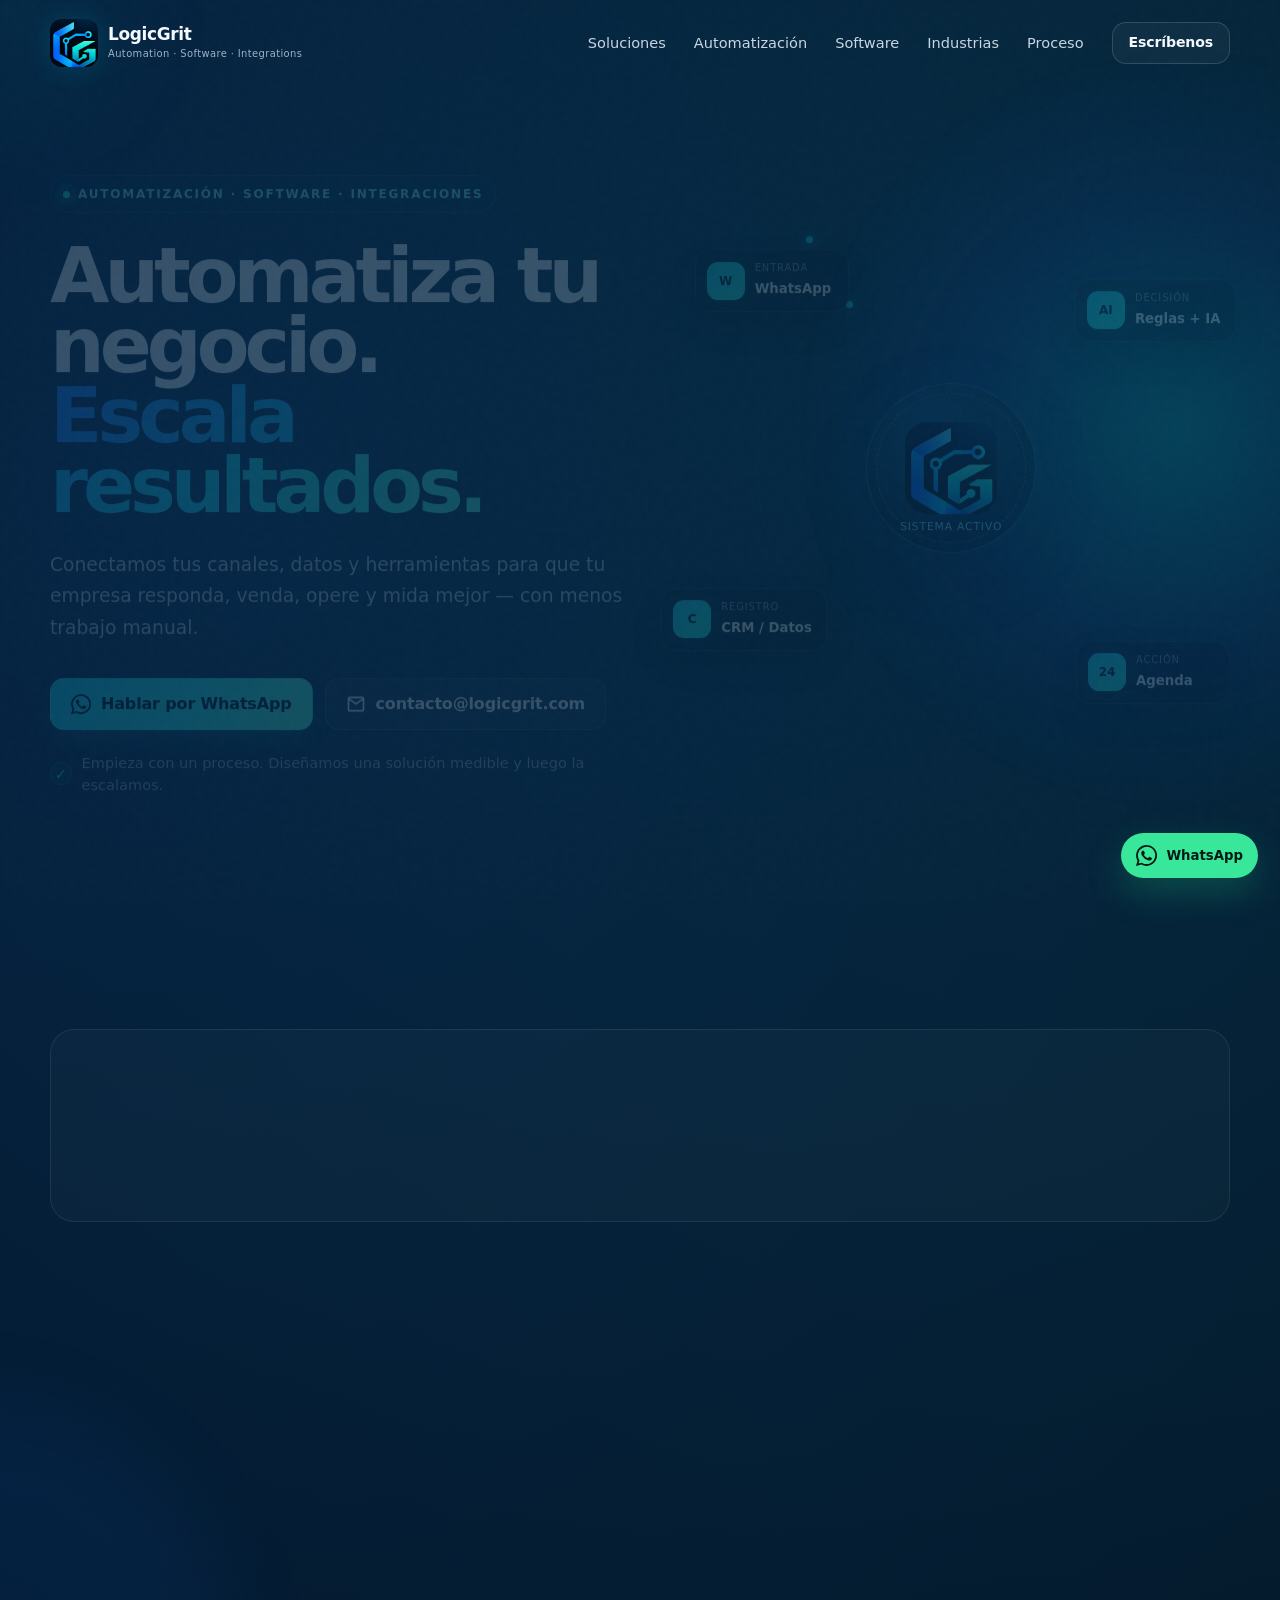
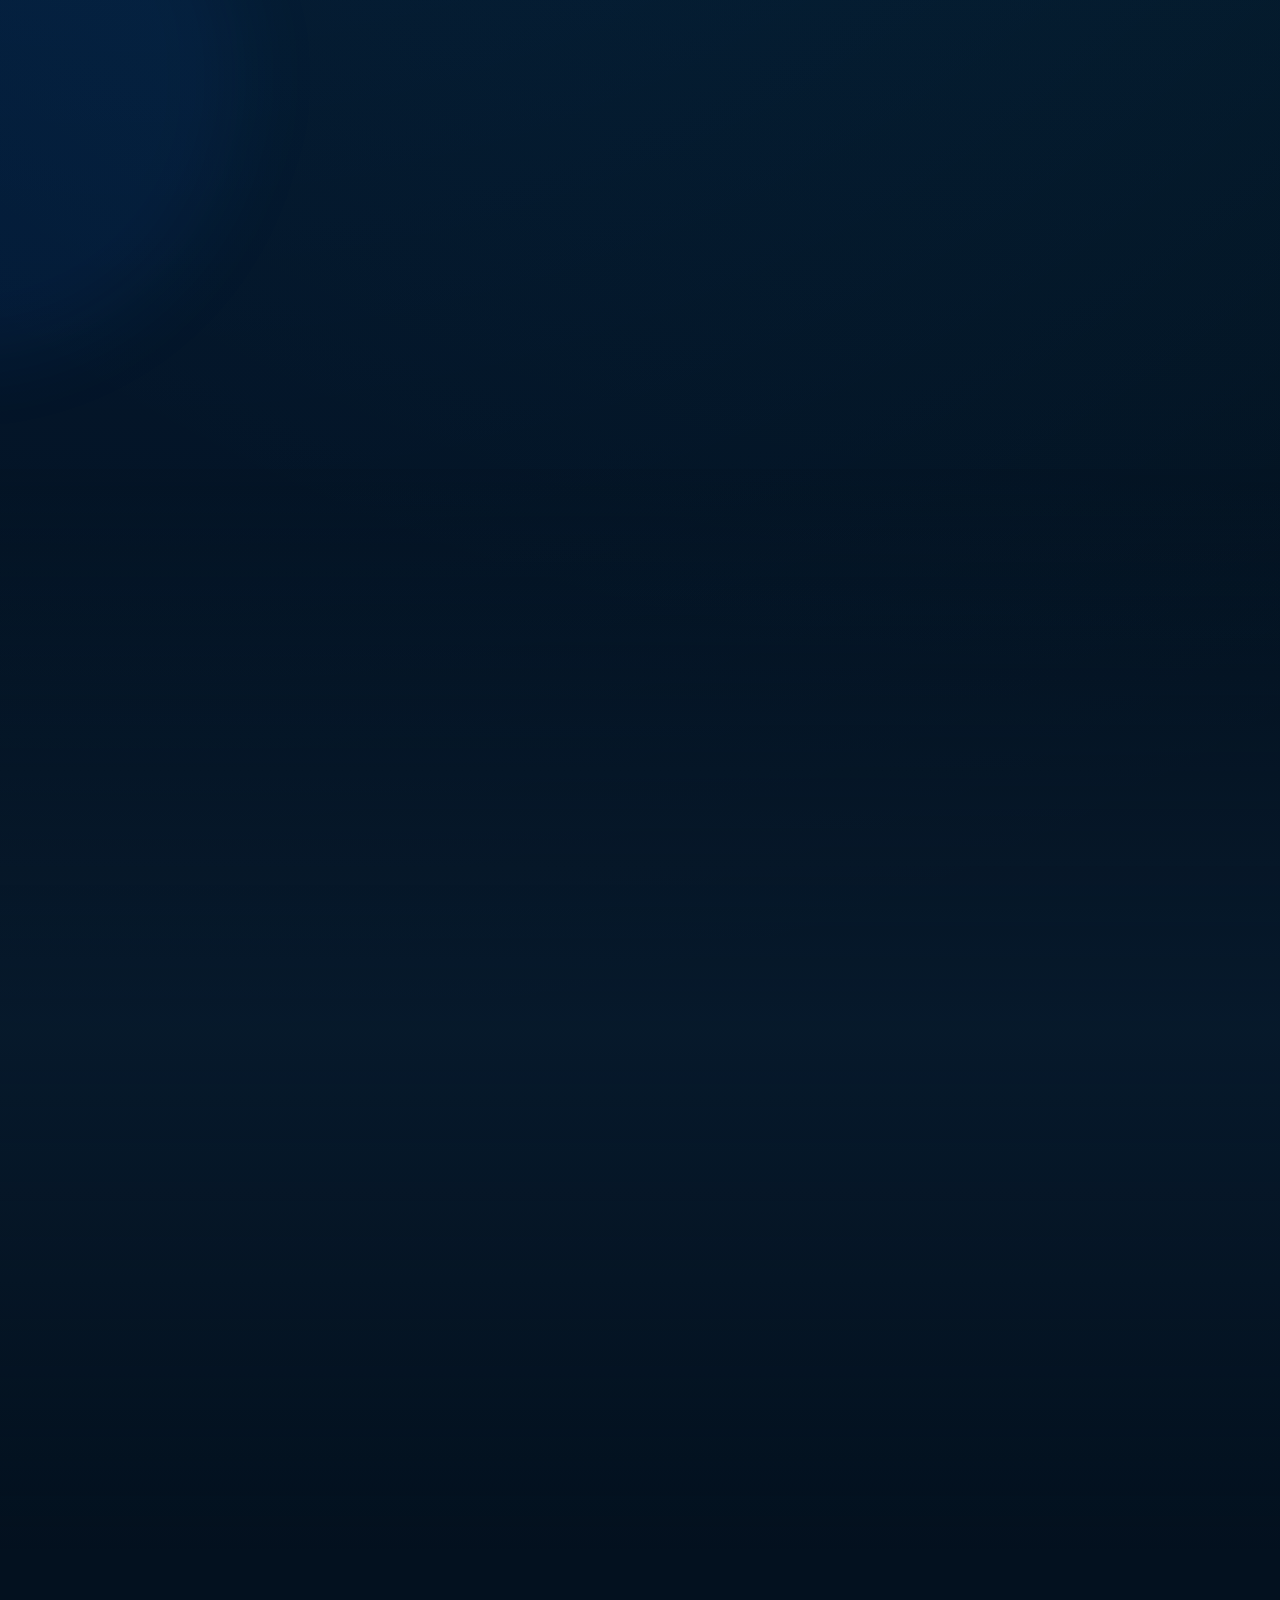
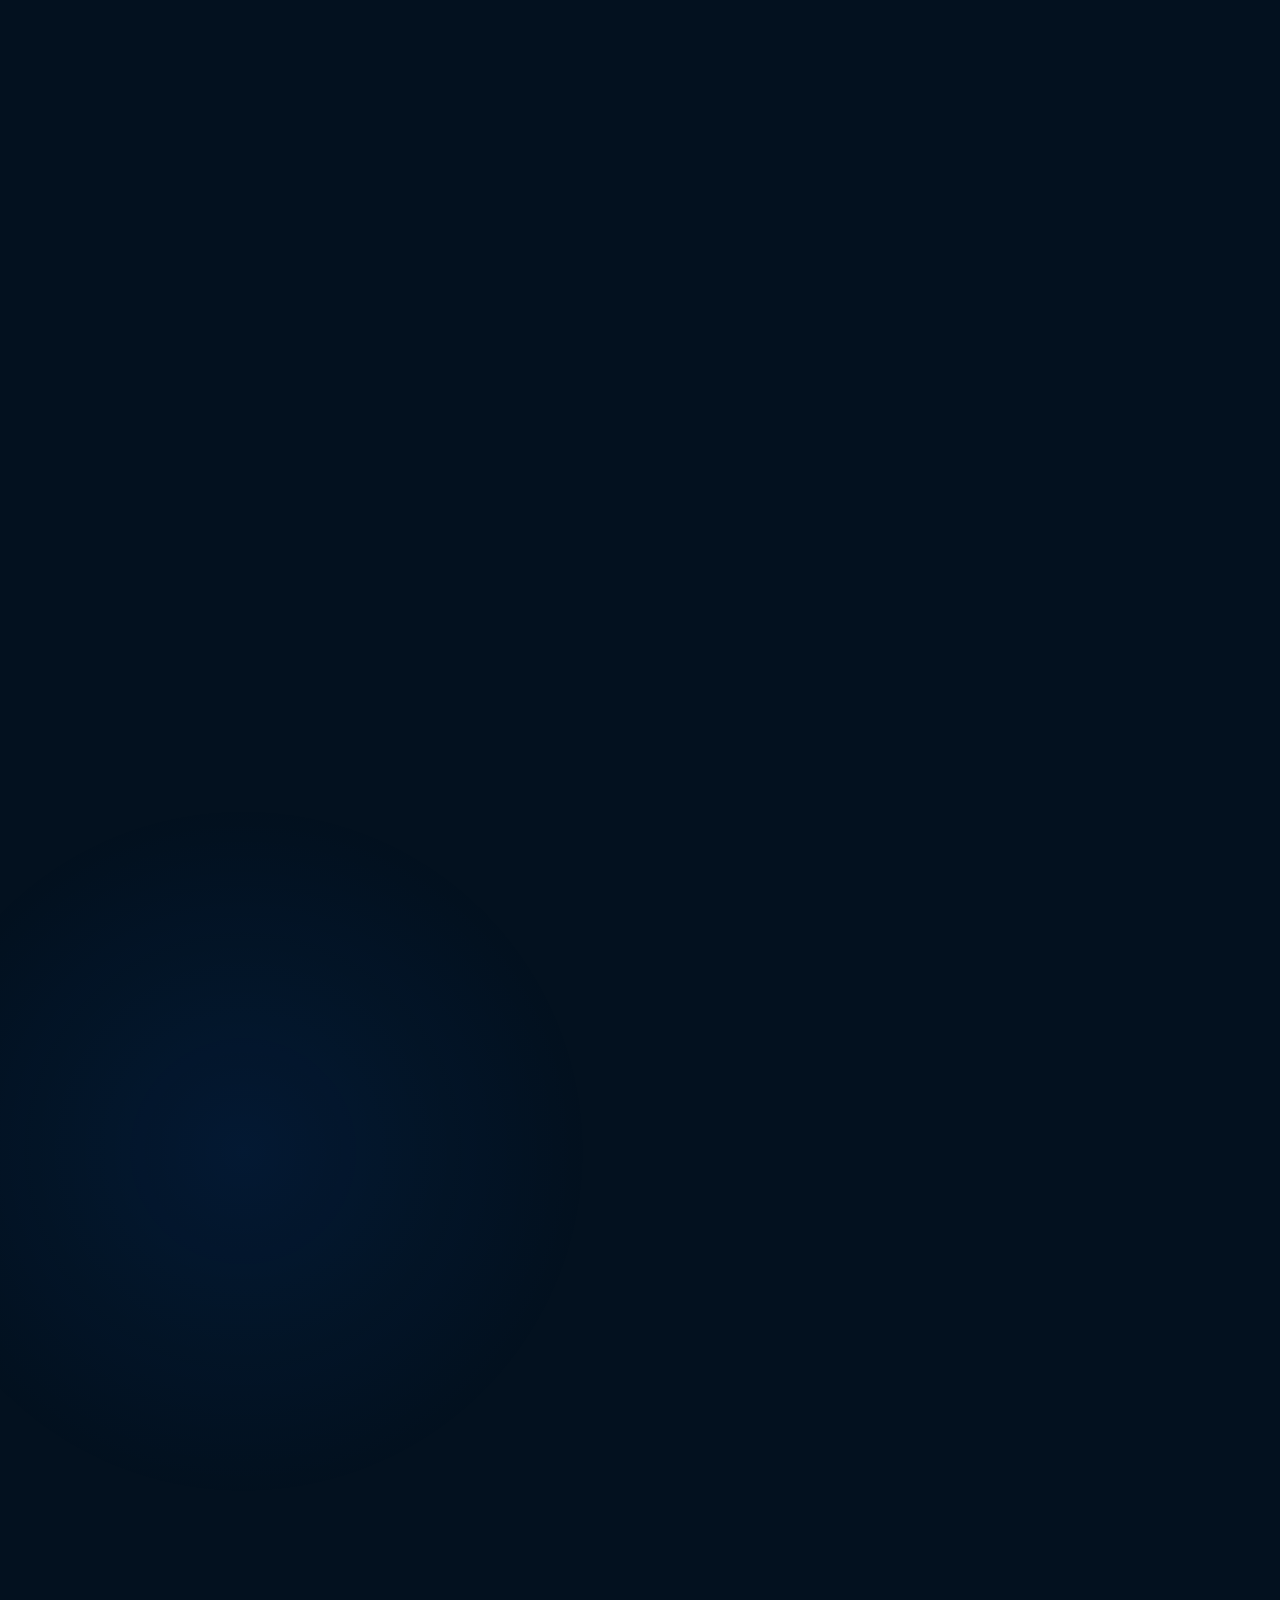
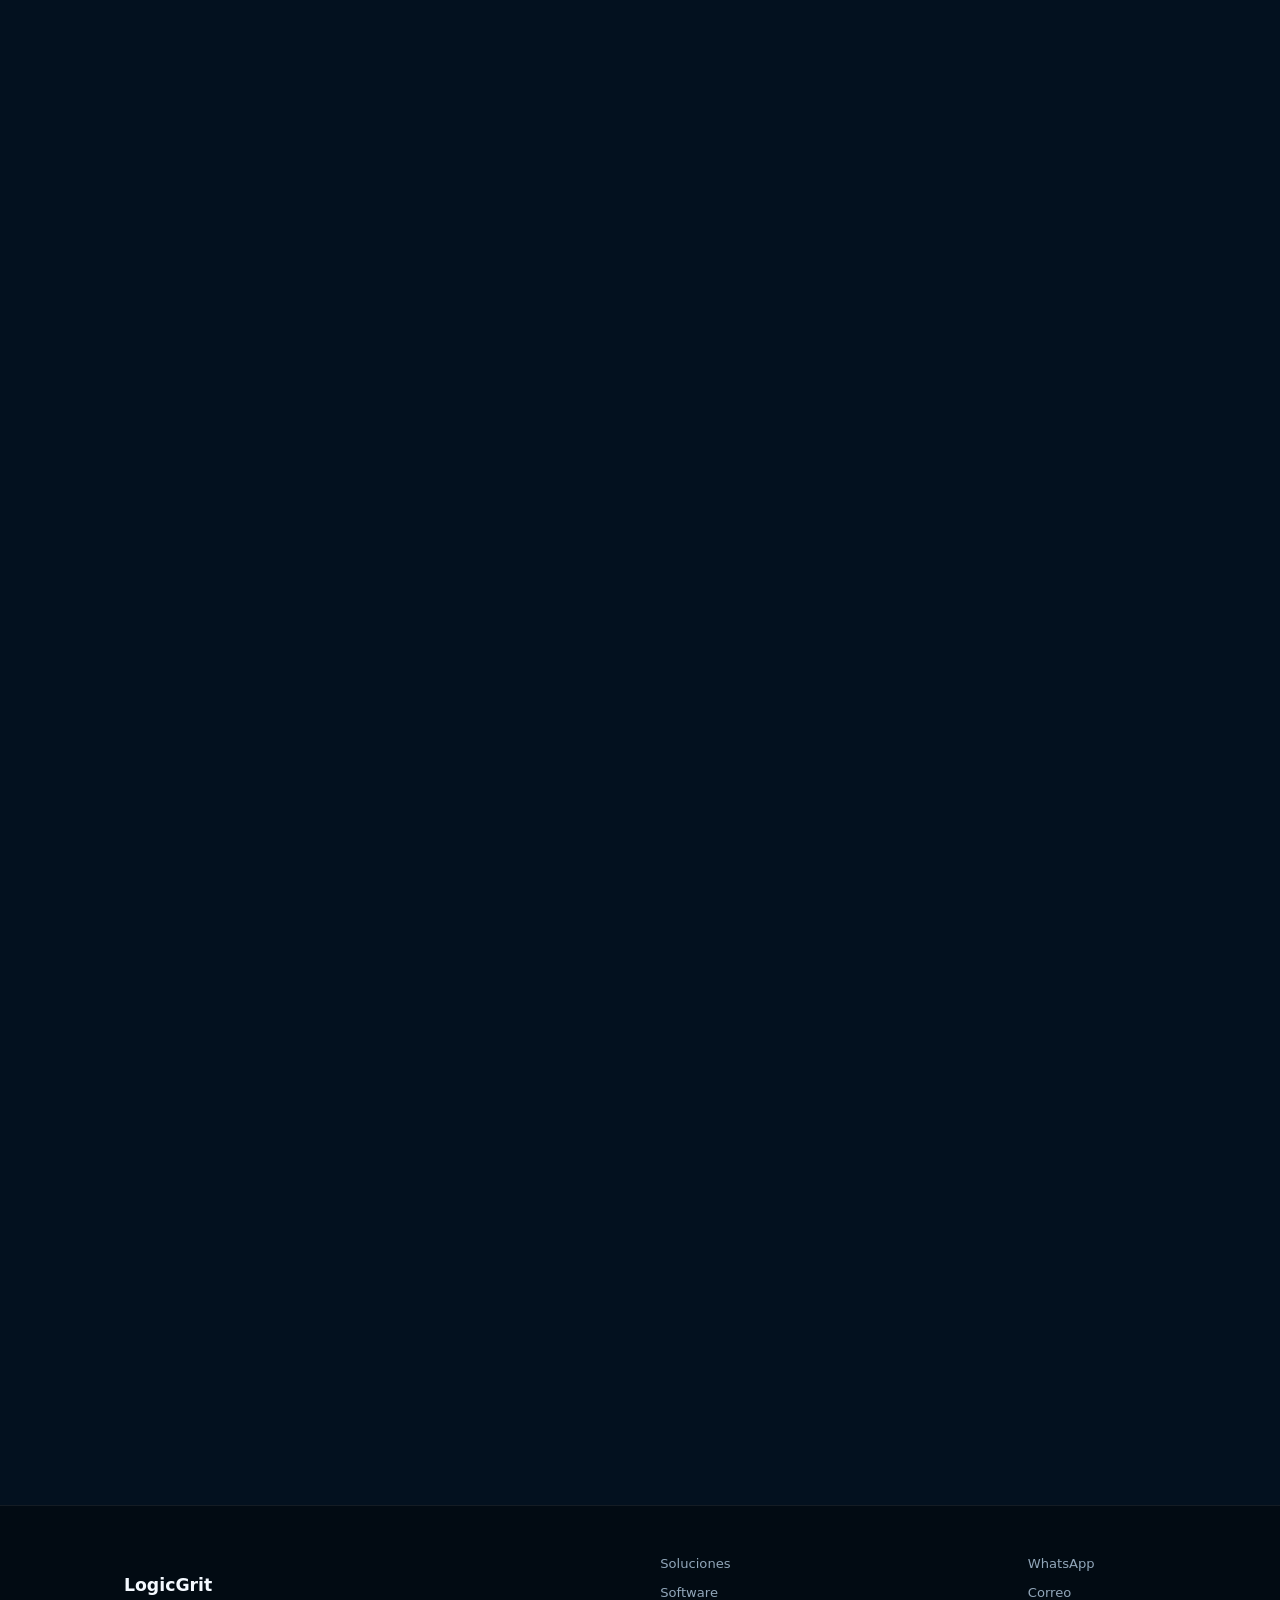
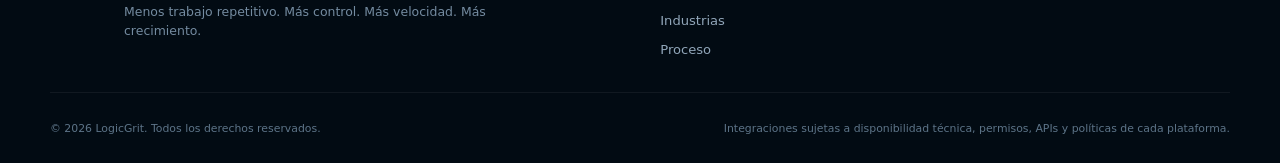
==== index.html @ e71c51d1 "web logicgrit" ====
<!doctype html>
<html lang="es">
  <head>
    <meta charset="utf-8" />
    <meta name="viewport" content="width=device-width, initial-scale=1" />
    <meta name="theme-color" content="#061626" />
    <meta
      http-equiv="Content-Security-Policy"
      content="default-src 'self'; base-uri 'self'; object-src 'none'; script-src 'self' 'sha256-XSZra5OL+Sz0+ALTyb9nmkrpq6dgUXpASyCM1d6XTPg='; style-src 'self'; img-src 'self' data:; font-src 'self'; connect-src 'self'; form-action 'self' https://wa.me mailto:; upgrade-insecure-requests" />
    <meta
      name="description"
      content="Automatización de procesos, integraciones, inteligencia artificial y desarrollo de software a la medida para empresas en Colombia. Conecta ventas, datos y operaciones con LogicGrit." />
    <meta
      name="keywords"
      content="automatización de procesos, desarrollo de software, software a la medida, inteligencia artificial, integraciones, WhatsApp, CRM, Colombia" />
    <meta name="robots" content="index, follow, max-image-preview:large, max-snippet:-1, max-video-preview:-1" />
    <link rel="canonical" href="https://logicgrit.com/" />
    <meta property="og:locale" content="es_CO" />
    <meta property="og:site_name" content="LogicGrit" />
    <meta property="og:title" content="Automatización y desarrollo de software | LogicGrit" />
    <meta
      property="og:description"
      content="Automatizamos procesos y desarrollamos software a la medida para conectar ventas, datos y operaciones." />
    <meta property="og:type" content="website" />
    <meta property="og:url" content="https://logicgrit.com/" />
    <meta property="og:image" content="https://logicgrit.com/assets/logicgrit-logo.png" />
    <meta property="og:image:alt" content="LogicGrit, automatización y desarrollo de software" />
    <meta name="twitter:card" content="summary_large_image" />
    <meta name="twitter:title" content="Automatización y desarrollo de software | LogicGrit" />
    <meta
      name="twitter:description"
      content="Automatizamos procesos y desarrollamos software a la medida para empresas." />
    <meta name="twitter:image" content="https://logicgrit.com/assets/logicgrit-logo.png" />
    <link rel="icon" href="assets/logicgrit-mark.png" />
    <link rel="stylesheet" href="styles/styles.css" />
    <title>Automatización y desarrollo de software | LogicGrit</title>
    <script type="application/ld+json">
      {
        "@context": "https://schema.org",
        "@graph": [
          {
            "@type": "Organization",
            "@id": "https://logicgrit.com/#organization",
            "name": "LogicGrit",
            "url": "https://logicgrit.com/",
            "logo": "https://logicgrit.com/assets/logicgrit-logo.png",
            "email": "contacto@logicgrit.com",
            "telephone": "+57 310 462 0827",
            "description": "Empresa de automatización de procesos, integraciones, inteligencia artificial y desarrollo de software a la medida en Colombia.",
            "areaServed": { "@type": "Country", "name": "Colombia" },
            "contactPoint": {
              "@type": "ContactPoint",
              "contactType": "sales",
              "telephone": "+57 310 462 0827",
              "email": "contacto@logicgrit.com",
              "availableLanguage": "Spanish"
            },
            "knowsAbout": [
              "Automatización de procesos",
              "Desarrollo de software a la medida",
              "Integraciones de sistemas",
              "Inteligencia artificial",
              "WhatsApp y CRM"
            ]
          },
          {
            "@type": "WebSite",
            "@id": "https://logicgrit.com/#website",
            "url": "https://logicgrit.com/",
            "name": "LogicGrit",
            "inLanguage": "es-CO",
            "publisher": { "@id": "https://logicgrit.com/#organization" }
          },
          {
            "@type": "Service",
            "@id": "https://logicgrit.com/#service",
            "name": "Automatización y desarrollo de software",
            "provider": { "@id": "https://logicgrit.com/#organization" },
            "areaServed": { "@type": "Country", "name": "Colombia" },
            "serviceType": [
              "Automatización de procesos empresariales",
              "Desarrollo de software a la medida",
              "Integraciones de sistemas e inteligencia artificial"
            ]
          }
        ]
      }
    </script>
  </head>
  <body>
    <div class="page-noise" aria-hidden="true"></div>
    <div class="cursor-glow" aria-hidden="true"></div>

    <header class="site-header" id="top">
      <div class="container nav-wrap">
        <a class="brand" href="#top" aria-label="LogicGrit - Inicio">
          <img src="assets/logicgrit-mark.png" alt="Logo de LogicGrit" width="48" height="48" />
          <span class="brand-copy">
            <strong>LogicGrit</strong>
            <small>Automation · Software · Integrations</small>
          </span>
        </a>

        <button
          class="menu-toggle"
          type="button"
          aria-label="Abrir menú"
          aria-expanded="false"
          aria-controls="primary-nav">
          <span></span><span></span><span></span>
        </button>

        <nav class="primary-nav" id="primary-nav" aria-label="Navegación principal">
          <a href="#soluciones">Soluciones</a>
          <a href="#automatizacion">Automatización</a>
          <a href="#software">Software</a>
          <a href="#industrias">Industrias</a>
          <a href="#proceso">Proceso</a>
        </nav>

        <a
          class="btn btn-small btn-outline header-cta"
          href="mailto:contacto@logicgrit.com?subject=Quiero%20automatizar%20mi%20negocio"
          >Escríbenos</a
        >
      </div>
    </header>

    <main>
      <section class="hero section" aria-labelledby="hero-title">
        <div class="container hero-grid">
          <div class="hero-copy reveal">
            <div class="eyebrow"><span class="status-dot"></span> Automatización · Software · Integraciones</div>
            <h1 id="hero-title">Automatiza tu negocio.<br /><span>Escala resultados.</span></h1>
            <p class="hero-lead">
              Conectamos tus canales, datos y herramientas para que tu empresa responda, venda, opere y mida mejor — con
              menos trabajo manual.
            </p>

            <div class="hero-actions">
              <a
                class="btn btn-primary"
                href="https://wa.me/573104620827?text=Hola%20LogicGrit%2C%20quiero%20conocer%20qu%C3%A9%20procesos%20puedo%20automatizar"
                target="_blank"
                rel="noopener">
                <svg viewBox="0 0 24 24" aria-hidden="true">
                  <path
                    d="M20.52 3.48A11.82 11.82 0 0 0 12.07 0C5.47 0 .1 5.37.1 11.97c0 2.11.55 4.17 1.6 5.98L0 24l6.2-1.62a11.96 11.96 0 0 0 5.86 1.49h.01c6.6 0 11.97-5.37 11.97-11.97 0-3.2-1.25-6.2-3.52-8.42ZM12.07 21.85h-.01a9.89 9.89 0 0 1-5.03-1.38l-.36-.21-3.68.96.98-3.59-.23-.37a9.9 9.9 0 1 1 8.33 4.59Zm5.43-7.41c-.3-.15-1.76-.87-2.03-.97-.27-.1-.47-.15-.67.15-.2.3-.77.97-.94 1.17-.17.2-.35.22-.65.07-.3-.15-1.25-.46-2.38-1.47a8.9 8.9 0 0 1-1.65-2.05c-.17-.3-.02-.46.13-.6.13-.13.3-.35.45-.52.15-.17.2-.3.3-.5.1-.2.05-.37-.02-.52-.08-.15-.67-1.61-.92-2.21-.24-.58-.49-.5-.67-.51h-.57c-.2 0-.52.08-.8.37-.27.3-1.04 1.02-1.04 2.49s1.07 2.89 1.22 3.09c.15.2 2.11 3.22 5.11 4.52.71.31 1.27.49 1.71.63.72.23 1.37.2 1.89.12.58-.09 1.76-.72 2.01-1.42.25-.7.25-1.3.17-1.42-.07-.13-.27-.2-.57-.35Z" />
                </svg>
                Hablar por WhatsApp
              </a>
              <a
                class="btn btn-secondary"
                href="mailto:contacto@logicgrit.com?subject=Proyecto%20de%20automatizaci%C3%B3n%20o%20software">
                <svg viewBox="0 0 24 24" aria-hidden="true">
                  <path
                    d="M2 5.5A2.5 2.5 0 0 1 4.5 3h15A2.5 2.5 0 0 1 22 5.5v13a2.5 2.5 0 0 1-2.5 2.5h-15A2.5 2.5 0 0 1 2 18.5v-13Zm2.4-.5 7.6 5.58L19.6 5H4.4Zm15.6 2.07-7.41 5.45a1 1 0 0 1-1.18 0L4 7.07V18.5c0 .28.22.5.5.5h15a.5.5 0 0 0 .5-.5V7.07Z" />
                </svg>
                contacto@logicgrit.com
              </a>
            </div>

            <div class="hero-note">
              <span class="check">✓</span>
              <span>Empieza con un proceso. Diseñamos una solución medible y luego la escalamos.</span>
            </div>
          </div>

          <div
            class="hero-visual reveal"
            aria-label="Visualización de una automatización conectando WhatsApp, CRM, agenda y datos">
            <div class="system-orbit orbit-one"></div>
            <div class="system-orbit orbit-two"></div>
            <div class="system-core">
              <img src="assets/logicgrit-mark.png" alt="" width="92" height="92" />
              <span>Sistema activo</span>
            </div>

            <div class="floating-node node-whatsapp">
              <span class="node-icon">W</span>
              <div><small>Entrada</small><strong>WhatsApp</strong></div>
            </div>
            <div class="floating-node node-ai">
              <span class="node-icon">AI</span>
              <div><small>Decisión</small><strong>Reglas + IA</strong></div>
            </div>
            <div class="floating-node node-crm">
              <span class="node-icon">C</span>
              <div><small>Registro</small><strong>CRM / Datos</strong></div>
            </div>
            <div class="floating-node node-calendar">
              <span class="node-icon">24</span>
              <div><small>Acción</small><strong>Agenda</strong></div>
            </div>
          </div>
        </div>

        <div class="container integration-strip reveal" aria-label="Tecnologías que podemos conectar">
          <span>WhatsApp</span><i></i><span>CRM</span><i></i><span>Google Workspace</span><i></i><span>ERP</span><i></i
          ><span>APIs</span><i></i><span>Dashboards</span><i></i><span>IA</span>
        </div>
      </section>

      <section class="stats section-tight" aria-label="Indicadores de capacidad">
        <div class="container stat-grid">
          <article class="stat-card reveal">
            <div class="stat-number"><span class="counter" data-target="24">0</span><span>/7</span></div>
            <p>Flujos capaces de operar y responder sin depender del horario del equipo.</p>
          </article>
          <article class="stat-card reveal">
            <div class="stat-number"><span class="counter" data-target="6">0</span><span>+</span></div>
            <p>Áreas empresariales que puedes conectar: ventas, cartera, compras, logística y más.</p>
          </article>
          <article class="stat-card reveal">
            <div class="stat-number"><span class="counter" data-target="5">0</span></div>
            <p>Etapas de implementación: diagnóstico, priorización, diseño, implementación y medición.</p>
          </article>
          <article class="stat-card reveal">
            <div class="stat-number"><span class="counter" data-target="1">0</span><span>×</span></div>
            <p>El dato entra una sola vez; el sistema lo mueve, valida y registra donde corresponde.</p>
          </article>
        </div>
      </section>

      <section class="section problem-section" id="automatizacion">
        <div class="container two-col align-center">
          <div class="section-copy reveal">
            <span class="section-kicker">Automatización</span>
            <h2>No es un bot.<br /><span>Es un sistema que trabaja.</span></h2>
            <p>
              Automatizar es convertir un proceso repetitivo en un flujo que detecta eventos, toma decisiones bajo
              reglas, ejecuta acciones y deja trazabilidad.
            </p>
            <p class="muted">
              La meta no es llenar tu empresa de herramientas. Es lograr que las herramientas que ya usas trabajen
              juntas.
            </p>
            <a class="text-link" href="#flujo">Ver un flujo conectado <span>→</span></a>
          </div>

          <div class="steps-stack reveal">
            <article class="step-card active">
              <span>01</span>
              <div>
                <h3>Detecta</h3>
                <p>Mensaje, formulario, venta, pago, correo o cambio de estado.</p>
              </div>
            </article>
            <article class="step-card">
              <span>02</span>
              <div>
                <h3>Decide</h3>
                <p>Consulta datos, aplica reglas, valida condiciones y puede apoyarse en IA.</p>
              </div>
            </article>
            <article class="step-card">
              <span>03</span>
              <div>
                <h3>Ejecuta</h3>
                <p>Responde, agenda, actualiza sistemas, crea documentos o notifica.</p>
              </div>
            </article>
            <article class="step-card">
              <span>04</span>
              <div>
                <h3>Mide</h3>
                <p>Registra lo ocurrido, genera reportes y escala excepciones a una persona.</p>
              </div>
            </article>
          </div>
        </div>
      </section>

      <section class="section section-dark" id="soluciones">
        <div class="container">
          <div class="section-heading center reveal">
            <span class="section-kicker">Capacidad operativa</span>
            <h2>Una automatización puede hacer mucho más que <span>responder mensajes.</span></h2>
            <p>
              Diseñamos agentes y flujos que interpretan solicitudes, consultan información, siguen reglas y ejecutan
              acciones en tus herramientas.
            </p>
          </div>

          <div class="feature-grid">
            <article class="feature-card reveal">
              <div class="feature-icon">01</div>
              <h3>Captar y calificar</h3>
              <p>
                Responde canales, identifica intención, solicita datos, clasifica prospectos y crea el registro
                comercial.
              </p>
            </article>
            <article class="feature-card reveal">
              <div class="feature-icon">02</div>
              <h3>Agendar y gestionar</h3>
              <p>Consulta calendarios, propone horarios, agenda, confirma, reprograma y envía recordatorios.</p>
            </article>
            <article class="feature-card reveal">
              <div class="feature-icon">03</div>
              <h3>Seguir y vender</h3>
              <p>Activa seguimientos, prepara información, mueve oportunidades por etapas y evita leads olvidados.</p>
            </article>
            <article class="feature-card reveal">
              <div class="feature-icon">04</div>
              <h3>Generar documentos</h3>
              <p>Crea cotizaciones, propuestas, contratos, órdenes, reportes y archivos desde los datos del proceso.</p>
            </article>
            <article class="feature-card reveal">
              <div class="feature-icon">05</div>
              <h3>Operar sistemas</h3>
              <p>
                Actualiza CRM, hojas, bases de datos, ERP, ecommerce, tickets, tareas y paneles sin duplicar trabajo.
              </p>
            </article>
            <article class="feature-card reveal">
              <div class="feature-icon">06</div>
              <h3>Escalar a personas</h3>
              <p>
                Detecta excepciones o decisiones sensibles y entrega al equipo el contexto completo para intervenir.
              </p>
            </article>
          </div>
        </div>
      </section>

      <section class="section workflow-section" id="flujo">
        <div class="container">
          <div class="section-heading reveal">
            <span class="section-kicker">De conversación a resultado</span>
            <h2>Un proceso conectado,<br /><span>sin perder el hilo.</span></h2>
            <p>
              Unimos entradas, decisiones, sistemas y resultados para que cada oportunidad avance con contexto y
              trazabilidad.
            </p>
          </div>

          <div class="workflow-board reveal">
            <div class="workflow-column">
              <small>Entrada</small>
              <div class="flow-chip">WhatsApp</div>
              <div class="flow-chip">Web / Formularios</div>
              <div class="flow-chip">Instagram / Email</div>
            </div>
            <div class="flow-arrow"><span>→</span></div>
            <div class="workflow-column emphasis">
              <small>Orquestación</small>
              <div class="flow-chip">Clasificar intención</div>
              <div class="flow-chip">Decidir · Reglas + IA</div>
              <div class="flow-chip">Ejecutar siguiente acción</div>
            </div>
            <div class="flow-arrow"><span>→</span></div>
            <div class="workflow-column">
              <small>Sistemas</small>
              <div class="flow-chip">CRM / ERP</div>
              <div class="flow-chip">Calendario / Docs</div>
              <div class="flow-chip">Datos / APIs</div>
            </div>
            <div class="flow-arrow"><span>→</span></div>
            <div class="workflow-column result">
              <small>Resultado</small>
              <div class="flow-chip">Respuesta rápida</div>
              <div class="flow-chip">Seguimiento constante</div>
              <div class="flow-chip">Visibilidad real</div>
            </div>
          </div>
        </div>
      </section>

      <section class="section software-section" id="software">
        <div class="container software-grid">
          <div class="software-visual reveal">
            <div class="code-window glass-panel">
              <div class="code-top"><i></i><i></i><i></i><span>logicgrit-flow.js</span></div>
              <pre><code><span class="c-purple">const</span> <span class="c-blue">workflow</span> = <span class="c-purple">async</span> (lead) =&gt; {
  <span class="c-purple">const</span> context = <span class="c-purple">await</span> CRM.<span class="c-blue">find</span>(lead);
  <span class="c-purple">const</span> intent = AI.<span class="c-blue">classify</span>(context);

  <span class="c-purple">if</span> (intent === <span class="c-green">'ready'</span>) {
    <span class="c-purple">await</span> Calendar.<span class="c-blue">book</span>(lead);
    <span class="c-purple">await</span> CRM.<span class="c-blue">update</span>(lead, <span class="c-green">'scheduled'</span>);
  }

  <span class="c-purple">return</span> Dashboard.<span class="c-blue">measure</span>();
};</code></pre>
              <div class="code-status"><span>●</span> flujo ejecutado correctamente</div>
            </div>
          </div>

          <div class="section-copy reveal">
            <span class="section-kicker">Software a la medida</span>
            <h2>Cuando el sistema actual no alcanza, <span>lo construimos.</span></h2>
            <p>
              La automatización conecta herramientas existentes. El desarrollo de software resuelve los vacíos que una
              plataforma estándar no cubre.
            </p>
            <div class="software-list">
              <div><b>Dashboards</b><span>Ventas, operaciones, SLA y resultados.</span></div>
              <div><b>Portales</b><span>Áreas para clientes, proveedores o equipos internos.</span></div>
              <div><b>Apps internas</b><span>Procesos, aprobaciones y back office.</span></div>
              <div><b>APIs e integraciones</b><span>Conexiones entre sistemas que hoy no se comunican.</span></div>
              <div><b>Módulos comerciales</b><span>CRM, cotización, seguimiento y documentos.</span></div>
              <div><b>Datos y control</b><span>Centralización, reglas, auditoría y reportes.</span></div>
            </div>
          </div>
        </div>
      </section>

      <section class="section industries-section" id="industrias">
        <div class="container">
          <div class="section-heading center reveal">
            <span class="section-kicker">Casos de uso</span>
            <h2>Tu proceso real primero.<br /><span>La tecnología después.</span></h2>
            <p>
              No necesitas automatizar todo de una vez. Un proceso bien elegido puede liberar capacidad y proteger
              oportunidades.
            </p>
          </div>

          <div class="industry-tabs reveal" role="tablist" aria-label="Industrias">
            <button class="industry-tab active" data-tab="clinicas" role="tab" aria-selected="true">Clínicas</button>
            <button class="industry-tab" data-tab="inmobiliarias" role="tab" aria-selected="false">
              Inmobiliarias
            </button>
            <button class="industry-tab" data-tab="servicios" role="tab" aria-selected="false">Servicios</button>
            <button class="industry-tab" data-tab="retail" role="tab" aria-selected="false">E-commerce</button>
            <button class="industry-tab" data-tab="b2b" role="tab" aria-selected="false">Ventas B2B</button>
            <button class="industry-tab" data-tab="operaciones" role="tab" aria-selected="false">Operaciones</button>
          </div>

          <div class="industry-panel reveal" id="industry-panel">
            <div>
              <span class="panel-label">Flujo sugerido</span>
              <h3 id="industry-title">Clínicas y consultorios</h3>
              <p id="industry-desc">
                WhatsApp → identifica servicio → agenda → confirma → recuerda → seguimiento postconsulta → registro.
              </p>
            </div>
            <div class="panel-benefit">
              <span>Beneficio</span>
              <strong id="industry-benefit">Menos coordinación manual y mejor continuidad para el paciente.</strong>
            </div>
          </div>
        </div>
      </section>

      <section class="section process-section" id="proceso">
        <div class="container two-col process-grid">
          <div class="section-copy sticky-copy reveal">
            <span class="section-kicker">De idea a operación</span>
            <h2>Automatizar bien es <span>diseñar, probar, medir y escalar.</span></h2>
            <p>
              No automatizamos por automatizar. Priorizamos procesos con impacto claro, diseñamos controles y dejamos
              visibilidad para que tu equipo mantenga el control.
            </p>
            <a
              class="btn btn-primary"
              href="https://wa.me/573104620827?text=Hola%20LogicGrit%2C%20quiero%20agendar%20un%20diagn%C3%B3stico%20de%20automatizaci%C3%B3n"
              target="_blank"
              rel="noopener"
              >Quiero un diagnóstico</a
            >
          </div>

          <div class="timeline reveal">
            <article>
              <span>01</span>
              <div>
                <h3>Diagnóstico</h3>
                <p>Mapeamos el proceso, herramientas, cuellos de botella y objetivos.</p>
              </div>
            </article>
            <article>
              <span>02</span>
              <div>
                <h3>Priorización</h3>
                <p>Elegimos el flujo con mejor relación entre impacto y esfuerzo.</p>
              </div>
            </article>
            <article>
              <span>03</span>
              <div>
                <h3>Diseño</h3>
                <p>Definimos reglas, datos, excepciones, permisos y escalamiento humano.</p>
              </div>
            </article>
            <article>
              <span>04</span>
              <div>
                <h3>Implementación</h3>
                <p>Integramos, probamos escenarios, documentamos y lanzamos un piloto.</p>
              </div>
            </article>
            <article>
              <span>05</span>
              <div>
                <h3>Medición</h3>
                <p>Observamos resultados, corregimos y escalamos a otros procesos.</p>
              </div>
            </article>
          </div>
        </div>
      </section>

      <section class="section kpi-section">
        <div class="container">
          <div class="kpi-shell reveal">
            <div>
              <span class="section-kicker">Lo que sí importa</span>
              <h2>Resultados visibles,<br /><span>no “automatizaciones bonitas”.</span></h2>
            </div>
            <div class="kpi-tags">
              <span>Tiempo de respuesta</span><span>Leads contactados</span><span>Citas / reuniones</span
              ><span>Seguimientos</span><span>Conversión por etapa</span><span>Tiempo de ciclo</span
              ><span>Tareas manuales</span><span>Errores / retrabajo</span><span>SLA</span><span>Visibilidad</span>
            </div>
          </div>
        </div>
      </section>

      <section class="section faq-section">
        <div class="container faq-grid">
          <div class="section-copy reveal">
            <span class="section-kicker">Preguntas frecuentes</span>
            <h2>Antes de empezar,<br /><span>aclaramos lo importante.</span></h2>
          </div>
          <div class="accordion reveal">
            <article class="faq-item open">
              <button type="button" aria-expanded="true">
                <span>¿Tengo que cambiar todas mis herramientas?</span><b>+</b>
              </button>
              <div class="faq-answer">
                <p>
                  No. Primero evaluamos lo que ya utilizas y conectamos lo que tenga sentido. Si existe un vacío real,
                  desarrollamos la pieza que falta.
                </p>
              </div>
            </article>
            <article class="faq-item">
              <button type="button" aria-expanded="false">
                <span>¿La automatización reemplaza a mi equipo?</span><b>+</b>
              </button>
              <div class="faq-answer">
                <p>
                  La automatización se enfoca en tareas repetitivas y en mover información. Las decisiones sensibles,
                  excepciones y conversaciones de alto valor pueden escalarse a una persona.
                </p>
              </div>
            </article>
            <article class="faq-item">
              <button type="button" aria-expanded="false">
                <span>¿Pueden integrar WhatsApp, CRM, calendarios o ERP?</span><b>+</b>
              </button>
              <div class="faq-answer">
                <p>
                  Sí, cuando las APIs, permisos y políticas del proveedor lo permiten. También podemos usar webhooks o
                  desarrollar integraciones específicas.
                </p>
              </div>
            </article>
            <article class="faq-item">
              <button type="button" aria-expanded="false"><span>¿Por dónde conviene empezar?</span><b>+</b></button>
              <div class="faq-answer">
                <p>
                  Por un proceso que hoy consuma tiempo, genere errores, retrase decisiones o dependa demasiado de
                  seguimiento manual. Lo convertimos en un flujo claro, medible y escalable.
                </p>
              </div>
            </article>
          </div>
        </div>
      </section>

      <section class="section final-cta">
        <div class="container">
          <div class="cta-card reveal">
            <div class="cta-light"></div>
            <div class="cta-copy">
              <span class="section-kicker">Próximo paso</span>
              <h2>Cuéntanos qué proceso quieres <span>mejorar.</span></h2>
              <p>
                En una conversación podemos detectar oportunidades en ventas, inventario, cartera, compras, atención,
                documentos, reportes e integraciones.
              </p>
            </div>
            <div class="cta-actions">
              <a
                class="btn btn-primary"
                href="https://wa.me/573104620827?text=Hola%20LogicGrit%2C%20quiero%20revisar%20un%20proceso%20de%20mi%20empresa"
                target="_blank"
                rel="noopener"
                aria-label="Hablar con LogicGrit por WhatsApp">
                <svg viewBox="0 0 24 24" aria-hidden="true">
                  <path
                    d="M20.52 3.48A11.82 11.82 0 0 0 12.07 0C5.47 0 .1 5.37.1 11.97c0 2.11.55 4.17 1.6 5.98L0 24l6.2-1.62a11.96 11.96 0 0 0 5.86 1.49h.01c6.6 0 11.97-5.37 11.97-11.97 0-3.2-1.25-6.2-3.52-8.42ZM12.07 21.85h-.01a9.89 9.89 0 0 1-5.03-1.38l-.36-.21-3.68.96.98-3.59-.23-.37a9.9 9.9 0 1 1 8.33 4.59Zm5.43-7.41c-.3-.15-1.76-.87-2.03-.97-.27-.1-.47-.15-.67.15-.2.3-.77.97-.94 1.17-.17.2-.35.22-.65.07-.3-.15-1.25-.46-2.38-1.47a8.9 8.9 0 0 1-1.65-2.05c-.17-.3-.02-.46.13-.6.13-.13.3-.35.45-.52.15-.17.2-.3.3-.5.1-.2.05-.37-.02-.52-.08-.15-.67-1.61-.92-2.21-.24-.58-.49-.5-.67-.51h-.57c-.2 0-.52.08-.8.37-.27.3-1.04 1.02-1.04 2.49s1.07 2.89 1.22 3.09c.15.2 2.11 3.22 5.11 4.52.71.31 1.27.49 1.71.63.72.23 1.37.2 1.89.12.58-.09 1.76-.72 2.01-1.42.25-.7.25-1.3.17-1.42-.07-.13-.27-.2-.57-.35Z" />
                </svg>
                WhatsApp
              </a>
              <a class="btn btn-secondary" href="mailto:contacto@logicgrit.com?subject=Quiero%20revisar%20un%20proceso"
                >contacto@logicgrit.com</a
              >
            </div>
          </div>
        </div>
      </section>
    </main>

    <footer class="site-footer">
      <div class="container footer-grid">
        <div class="footer-brand">
          <img src="assets/logicgrit-logo.png" alt="LogicGrit" width="60" height="60" loading="lazy" />
          <div>
            <strong>LogicGrit</strong>
            <p>Menos trabajo repetitivo. Más control. Más velocidad. Más crecimiento.</p>
          </div>
        </div>
        <div class="footer-links">
          <a href="#soluciones">Soluciones</a><a href="#software">Software</a><a href="#industrias">Industrias</a
          ><a href="#proceso">Proceso</a>
        </div>
        <div class="footer-contact">
          <a href="https://wa.me/573104620827" target="_blank" rel="noopener">WhatsApp</a>
          <a href="mailto:contacto@logicgrit.com">Correo</a>
        </div>
      </div>
      <div class="container footer-bottom">
        <span>© <span id="year"></span> LogicGrit. Todos los derechos reservados.</span>
        <span>Integraciones sujetas a disponibilidad técnica, permisos, APIs y políticas de cada plataforma.</span>
      </div>
    </footer>

    <a
      class="floating-whatsapp"
      href="https://wa.me/573104620827?text=Hola%20LogicGrit%2C%20quiero%20informaci%C3%B3n"
      target="_blank"
      rel="noopener"
      aria-label="Hablar con LogicGrit por WhatsApp">
      <svg viewBox="0 0 24 24" aria-hidden="true">
        <path
          d="M20.52 3.48A11.82 11.82 0 0 0 12.07 0C5.47 0 .1 5.37.1 11.97c0 2.11.55 4.17 1.6 5.98L0 24l6.2-1.62a11.96 11.96 0 0 0 5.86 1.49h.01c6.6 0 11.97-5.37 11.97-11.97 0-3.2-1.25-6.2-3.52-8.42ZM12.07 21.85h-.01a9.89 9.89 0 0 1-5.03-1.38l-.36-.21-3.68.96.98-3.59-.23-.37a9.9 9.9 0 1 1 8.33 4.59Zm5.43-7.41c-.3-.15-1.76-.87-2.03-.97-.27-.1-.47-.15-.67.15-.2.3-.77.97-.94 1.17-.17.2-.35.22-.65.07-.3-.15-1.25-.46-2.38-1.47a8.9 8.9 0 0 1-1.65-2.05c-.17-.3-.02-.46.13-.6.13-.13.3-.35.45-.52.15-.17.2-.3.3-.5.1-.2.05-.37-.02-.52-.08-.15-.67-1.61-.92-2.21-.24-.58-.49-.5-.67-.51h-.57c-.2 0-.52.08-.8.37-.27.3-1.04 1.02-1.04 2.49s1.07 2.89 1.22 3.09c.15.2 2.11 3.22 5.11 4.52.71.31 1.27.49 1.71.63.72.23 1.37.2 1.89.12.58-.09 1.76-.72 2.01-1.42.25-.7.25-1.3.17-1.42-.07-.13-.27-.2-.57-.35Z" />
      </svg>
      <span>WhatsApp</span>
    </a>

    <script src="scripts/main.js" defer></script>
  </body>
</html>
---- styles/styles.css ----
:root {
  --bg: #03111f;
  --bg-2: #071a2d;
  --surface: rgba(13, 38, 61, .72);
  --surface-solid: #0b2136;
  --line: rgba(117, 205, 255, .18);
  --text: #f4f9ff;
  --muted: #9eb2c7;
  --blue: #1477ff;
  --cyan: #14d9ef;
  --aqua: #24efd9;
  --green: #2fe3a7;
  --shadow: 0 24px 70px rgba(0, 0, 0, .36);
  --radius: 24px;
  --container: 1180px;
  --ease-fluid: cubic-bezier(.22, 1, .36, 1);
}

* { box-sizing: border-box; }
html { scroll-behavior: smooth; }
body {
  margin: 0;
  color: var(--text);
  background:
    radial-gradient(circle at 12% 6%, rgba(17, 111, 255, .14), transparent 28%),
    radial-gradient(circle at 86% 4%, rgba(27, 230, 226, .09), transparent 25%),
    var(--bg);
  font-family: Inter, ui-sans-serif, system-ui, -apple-system, BlinkMacSystemFont, "Segoe UI", sans-serif;
  overflow-x: hidden;
  line-height: 1.5;
}

body.menu-open { overflow: hidden; }
::selection { background: rgba(20, 217, 239, .3); color: #fff; }
a { color: inherit; text-decoration: none; }
button, input, textarea { font: inherit; }
img { max-width: 100%; display: block; }
svg { fill: currentColor; }
a, button { -webkit-tap-highlight-color: transparent; }
:focus-visible { outline: 3px solid var(--cyan); outline-offset: 4px; }

.page-noise {
  position: fixed; inset: 0; pointer-events: none; opacity: .17; z-index: 20;
  background-image: url("data:image/svg+xml,%3Csvg viewBox='0 0 140 140' xmlns='http://www.w3.org/2000/svg'%3E%3Cfilter id='n'%3E%3CfeTurbulence type='fractalNoise' baseFrequency='.9' numOctaves='2' stitchTiles='stitch'/%3E%3C/filter%3E%3Crect width='100%25' height='100%25' filter='url(%23n)' opacity='.09'/%3E%3C/svg%3E");
}

.cursor-glow {
  width: 420px; height: 420px; border-radius: 50%; position: fixed; left: -200px; top: -200px;
  pointer-events: none; z-index: -1; opacity: .22; filter: blur(8px);
  background: radial-gradient(circle, rgba(20, 217, 239, .22), rgba(20, 119, 255, .06) 50%, transparent 72%);
  transform: translate3d(var(--mx, 0), var(--my, 0), 0);
}

.container { width: min(calc(100% - clamp(28px, 4vw, 40px)), var(--container)); margin-inline: auto; }
.section { padding: clamp(76px, 9vw, 112px) 0; position: relative; }
.section-tight { padding: clamp(30px, 4vw, 34px) 0 clamp(72px, 8vw, 96px); }
.section-dark { background: linear-gradient(180deg, rgba(4, 19, 33, .24), rgba(8, 27, 46, .82) 52%, rgba(4, 17, 31, .3)); }
.two-col { display: grid; grid-template-columns: 1fr 1fr; gap: clamp(44px, 6vw, 76px); }
.align-center { align-items: center; }

.site-header {
  position: fixed; inset: 0 0 auto; z-index: 30; transition: background-color .3s var(--ease-fluid), border-color .3s var(--ease-fluid), backdrop-filter .3s var(--ease-fluid);
  border-bottom: 1px solid transparent;
}
.site-header.scrolled {
  background: rgba(3, 17, 31, .82); backdrop-filter: blur(18px); -webkit-backdrop-filter: blur(18px);
  border-color: rgba(255, 255, 255, .07);
}
.nav-wrap { height: 86px; display: flex; align-items: center; gap: 28px; }
.brand { display: flex; align-items: center; gap: 10px; min-width: 205px; }
.brand img { width: 48px; height: 48px; border-radius: 12px; object-fit: cover; box-shadow: 0 0 28px rgba(20, 217, 239, .15); }
.brand-copy { display: flex; flex-direction: column; line-height: 1.05; }
.brand-copy strong { font-size: 1.06rem; letter-spacing: -.02em; }
.brand-copy small { color: var(--muted); font-size: .62rem; letter-spacing: .04em; margin-top: 5px; }
.primary-nav { display: flex; gap: 28px; margin-left: auto; }
.primary-nav a { font-size: .91rem; color: #c8d5e2; transition: .2s ease; }
.primary-nav a:hover { color: var(--cyan); }
.menu-toggle { display: none; margin-left: auto; background: none; border: 0; padding: 8px; color: white; }
.menu-toggle span { width: 24px; height: 2px; background: currentColor; display: block; margin: 5px 0; transition: .2s; }

.btn {
  display: inline-flex; align-items: center; justify-content: center; gap: 10px; min-height: 52px;
  border-radius: 14px; padding: 0 20px; font-weight: 760; letter-spacing: -.01em; border: 1px solid transparent;
  transition: transform .3s var(--ease-fluid), box-shadow .3s var(--ease-fluid), border-color .3s var(--ease-fluid), background .3s var(--ease-fluid);
}
.btn:hover { transform: translateY(-2px); }
.btn svg { width: 20px; height: 20px; }
.btn-small { min-height: 42px; padding-inline: 16px; font-size: .88rem; }
.btn-primary { color: #001320; background: linear-gradient(120deg, var(--cyan), #29eeea 52%, #51f7cf); box-shadow: 0 12px 30px rgba(20, 217, 239, .18); }
.btn-primary:hover { box-shadow: 0 16px 38px rgba(20, 217, 239, .28); }
.btn-secondary { background: rgba(255, 255, 255, .06); border-color: rgba(255, 255, 255, .12); color: #eff8ff; }
.btn-secondary:hover, .btn-outline:hover { border-color: rgba(20, 217, 239, .5); background: rgba(20, 217, 239, .07); }
.btn-outline { border-color: rgba(255,255,255,.14); background: rgba(255,255,255,.04); }

.hero { min-height: 880px; padding-top: 156px; overflow: hidden; }
.hero::before {
  content: ""; position: absolute; width: 760px; height: 760px; border-radius: 50%; right: -280px; top: 50px;
  background: radial-gradient(circle, rgba(0, 219, 255, .14), rgba(16, 100, 255, .07) 42%, transparent 72%); filter: blur(3px);
}
.hero-grid { display: grid; grid-template-columns: 1.02fr .98fr; gap: 42px; align-items: center; }
.hero-copy { min-width: 0; }
.eyebrow, .section-kicker { color: #75eafa; text-transform: uppercase; font-size: .75rem; letter-spacing: .15em; font-weight: 800; }
.eyebrow { display: inline-flex; align-items: center; gap: 8px; padding: 9px 12px; border: 1px solid rgba(38, 219, 239, .18); background: rgba(16, 71, 105, .22); border-radius: 999px; }
.status-dot { width: 7px; height: 7px; background: var(--aqua); border-radius: 50%; box-shadow: 0 0 0 7px rgba(36, 239, 217, .08), 0 0 16px rgba(36, 239, 217, .8); }
.hero h1 { font-size: clamp(2.8rem, 6vw, 6.6rem); line-height: .91; letter-spacing: -.065em; margin: 28px 0 28px; max-width: 750px; overflow-wrap: break-word; }
h1 span, h2 span { background: linear-gradient(105deg, #1b82ff, #16dbed 58%, #4ff5d3); -webkit-background-clip: text; background-clip: text; color: transparent; }
.hero-lead { max-width: 690px; font-size: 1.17rem; line-height: 1.7; color: #b8c8d9; }
.hero-actions { display: flex; flex-wrap: wrap; gap: 12px; margin-top: 34px; }
.hero-note { display: flex; align-items: center; gap: 10px; color: #93a8bb; font-size: .91rem; margin-top: 22px; }
.check { width: 23px; height: 23px; display: grid; place-items: center; border-radius: 50%; background: rgba(36, 239, 217, .09); color: var(--aqua); border: 1px solid rgba(36,239,217,.18); }

.hero-visual { min-height: 590px; position: relative; perspective: 1000px; }
.system-core {
  width: 170px; height: 170px; position: absolute; top: 47%; left: 50%; transform: translate(-50%, -50%);
  border-radius: 50%; display: grid; place-items: center; z-index: 5; background: radial-gradient(circle at 35% 28%, rgba(38, 221, 255, .16), rgba(5, 25, 44, .9) 64%);
  box-shadow: inset 0 0 0 1px rgba(87, 222, 255, .28), 0 0 70px rgba(24, 161, 255, .17), 0 30px 80px rgba(0,0,0,.4);
}
.system-core::before { content: ""; position: absolute; inset: 10px; border: 1px dashed rgba(55, 229, 238, .34); border-radius: inherit; animation: rotateSelf 20s linear infinite; }
.system-core img { width: 92px; height: 92px; object-fit: cover; border-radius: 22px; }
.system-core span { position: absolute; bottom: 18px; font-size: .67rem; color: #77e7ee; letter-spacing: .08em; text-transform: uppercase; }
.system-orbit { position: absolute; border: 1px solid rgba(61, 196, 255, .14); border-radius: 50%; top: 47%; left: 50%; transform: translate(-50%, -50%); }
.orbit-one { width: 390px; height: 390px; animation: breathe 4s ease-in-out infinite; }
.orbit-two { width: 540px; height: 540px; border-style: dashed; animation: rotate 35s linear infinite; }
.orbit-two::after, .orbit-one::after { content: ""; position: absolute; width: 7px; height: 7px; border-radius: 50%; background: var(--cyan); box-shadow: 0 0 14px var(--cyan); top: 7%; left: 23%; }
.floating-node { position: absolute; display: flex; align-items: center; gap: 10px; padding: 11px 14px 11px 11px; min-width: 154px; border-radius: 16px; background: rgba(6, 29, 49, .8); border: 1px solid rgba(62, 195, 255, .17); box-shadow: 0 14px 40px rgba(0,0,0,.27); backdrop-filter: blur(14px); z-index: 6; animation: float 4.5s ease-in-out infinite; }
.floating-node small { display: block; color: #7d94aa; font-size: .62rem; text-transform: uppercase; letter-spacing: .09em; }
.floating-node strong { font-size: .83rem; }
.node-icon { width: 38px; height: 38px; border-radius: 11px; display: grid; place-items: center; font-size: .75rem; font-weight: 900; color: #001626; background: linear-gradient(135deg, var(--cyan), var(--aqua)); box-shadow: 0 0 25px rgba(20, 217, 239, .18); }
.node-whatsapp { top: 10%; left: 4%; }
.node-ai { top: 15%; right: -1%; animation-delay: -.8s; }
.node-crm { bottom: 22%; left: -2%; animation-delay: -1.5s; }
.node-calendar { bottom: 13%; right: 0; animation-delay: -2.3s; }
.glass-panel { background: linear-gradient(180deg, rgba(16, 50, 77, .76), rgba(7, 29, 49, .8)); border: 1px solid rgba(91, 206, 255, .16); backdrop-filter: blur(15px); box-shadow: var(--shadow); }

.integration-strip { display: flex; justify-content: center; align-items: center; gap: 18px; margin-top: 88px; color: #7790a7; font-weight: 700; font-size: .77rem; letter-spacing: .05em; text-transform: uppercase; flex-wrap: wrap; }
.integration-strip i { width: 4px; height: 4px; border-radius: 50%; background: #1cccf0; box-shadow: 0 0 10px #1cccf0; }

.stat-grid { display: grid; grid-template-columns: repeat(4, 1fr); border: 1px solid rgba(255,255,255,.08); border-radius: 24px; overflow: hidden; background: rgba(255,255,255,.025); }
.stat-card { padding: 30px; min-height: 184px; position: relative; }
.stat-card + .stat-card { border-left: 1px solid rgba(255,255,255,.08); }
.stat-number { font-size: 3.35rem; line-height: 1; letter-spacing: -.06em; font-weight: 850; color: white; }
.stat-number span:last-child { color: var(--cyan); }
.stat-card p { color: #8fa5b9; font-size: .86rem; line-height: 1.55; margin-bottom: 0; }

.section-copy h2, .section-heading h2 { font-size: clamp(2.45rem, 4vw, 4.15rem); line-height: 1.02; letter-spacing: -.05em; margin: 15px 0 22px; }
.section-copy > p, .section-heading > p { color: #9fb3c6; font-size: 1.03rem; line-height: 1.72; }
.section-copy .muted { color: #71899e; }
.section-heading { max-width: 800px; margin-bottom: 56px; }
.section-heading.center { margin-left: auto; margin-right: auto; text-align: center; }
.text-link { display: inline-flex; gap: 8px; margin-top: 12px; color: #65e6ef; font-weight: 800; }
.text-link span { transition: .2s; }
.text-link:hover span { transform: translateX(4px); }

.problem-section { overflow: hidden; }
.problem-section::after { content: ""; position: absolute; width: 560px; height: 560px; left: -320px; top: 80px; border-radius: 50%; background: rgba(16, 115, 255, .07); filter: blur(40px); }
.steps-stack { display: grid; gap: 14px; }
.step-card { display: grid; grid-template-columns: 54px 1fr; gap: 18px; padding: 22px; border: 1px solid rgba(255,255,255,.08); border-radius: 18px; background: rgba(255,255,255,.025); transition: .25s ease; }
.step-card:hover, .step-card.active { transform: translateX(7px); border-color: rgba(20,217,239,.28); background: linear-gradient(90deg, rgba(19, 113, 255, .08), rgba(20, 217, 239, .05)); }
.step-card > span { width: 48px; height: 48px; display: grid; place-items: center; border-radius: 13px; font-weight: 850; background: linear-gradient(135deg, rgba(20, 119, 255, .2), rgba(20,217,239,.16)); color: #77ebf1; border: 1px solid rgba(69, 211, 255, .16); }
.step-card h3 { margin: 2px 0 5px; font-size: 1.08rem; }
.step-card p { margin: 0; color: #879db1; font-size: .88rem; }

.feature-grid { display: grid; grid-template-columns: repeat(3, 1fr); gap: 16px; }
.feature-card { min-height: 255px; padding: 26px; border-radius: 22px; border: 1px solid rgba(73, 189, 255, .12); background: linear-gradient(160deg, rgba(15, 43, 67, .8), rgba(6, 24, 42, .68)); position: relative; overflow: hidden; transition: .25s ease; }
.feature-card::after { content: ""; position: absolute; inset: auto -60px -90px auto; width: 160px; height: 160px; border-radius: 50%; background: rgba(17, 174, 255, .08); filter: blur(2px); }
.feature-card:hover { transform: translateY(-5px); border-color: rgba(20, 217, 239, .3); box-shadow: 0 20px 50px rgba(0,0,0,.22); }
.feature-icon { width: 48px; height: 48px; border-radius: 14px; display: grid; place-items: center; background: linear-gradient(135deg, #176fff, #1dd9e9); color: white; font-weight: 900; box-shadow: 0 12px 25px rgba(18, 127, 255, .18); }
.feature-card h3 { font-size: 1.13rem; margin: 23px 0 10px; }
.feature-card p { color: #91a7bb; font-size: .9rem; margin: 0; line-height: 1.62; }

.workflow-section { overflow: hidden; }
.workflow-board { display: grid; grid-template-columns: 1fr auto 1.05fr auto 1fr auto 1fr; align-items: center; gap: 14px; padding: 24px; border-radius: 26px; border: 1px solid rgba(255,255,255,.08); background: rgba(255,255,255,.025); box-shadow: var(--shadow); }
.workflow-column { display: grid; gap: 9px; padding: 14px; border-radius: 18px; background: rgba(8, 30, 50, .72); min-height: 228px; align-content: start; }
.workflow-column small { color: #76dceb; text-transform: uppercase; letter-spacing: .11em; font-weight: 800; margin-bottom: 5px; }
.workflow-column.emphasis { background: linear-gradient(180deg, rgba(16, 92, 145, .25), rgba(7, 33, 54, .82)); border: 1px solid rgba(26, 203, 239, .16); }
.workflow-column.result .flow-chip { border-color: rgba(47, 227, 167, .14); }
.flow-chip { padding: 12px 13px; border-radius: 12px; border: 1px solid rgba(255,255,255,.075); color: #c5d3df; font-size: .82rem; background: rgba(255,255,255,.025); }
.flow-arrow { color: #26dbe7; font-size: 1.25rem; opacity: .7; }

.software-section { background: radial-gradient(circle at 19% 52%, rgba(16, 110, 255, .09), transparent 31%); }
.software-grid { display: grid; grid-template-columns: .95fr 1.05fr; gap: 70px; align-items: center; }
.code-window { border-radius: 22px; overflow: hidden; transform: perspective(1200px) rotateY(4deg) rotateX(2deg); }
.code-top { height: 48px; display: flex; align-items: center; gap: 8px; padding: 0 16px; border-bottom: 1px solid rgba(255,255,255,.07); color: #758ba0; font-size: .72rem; }
.code-top i { width: 9px; height: 9px; border-radius: 50%; background: #395067; }
.code-top span { margin-left: 8px; }
.code-window pre { margin: 0; padding: 26px; overflow: auto; min-height: 320px; background: rgba(2, 13, 24, .55); }
.code-window code { color: #b7c8d8; font-family: "SFMono-Regular", Consolas, "Liberation Mono", monospace; font-size: .82rem; line-height: 1.9; }
.c-purple { color: #bf8cff; }.c-blue { color: #54d8ff; }.c-green { color: #65e8b0; }
.code-status { padding: 13px 16px; font-family: monospace; font-size: .7rem; color: #81d9be; border-top: 1px solid rgba(255,255,255,.06); }
.code-status span { color: #3af1ae; }
.software-list { display: grid; grid-template-columns: 1fr 1fr; gap: 11px; margin-top: 24px; }
.software-list > div { padding: 15px 0; border-bottom: 1px solid rgba(255,255,255,.07); }
.software-list b { display: block; font-size: .91rem; margin-bottom: 5px; }
.software-list span { display: block; color: #7f96ab; font-size: .78rem; }

.industry-tabs { display: flex; flex-wrap: wrap; justify-content: center; gap: 8px; margin-bottom: 20px; }
.industry-tab { border: 1px solid rgba(255,255,255,.09); color: #8fa7ba; background: rgba(255,255,255,.025); border-radius: 999px; padding: 10px 15px; cursor: pointer; transition: .2s; }
.industry-tab:hover, .industry-tab.active { color: #00131e; border-color: transparent; background: linear-gradient(110deg, #18d8ed, #4af0d7); }
.industry-panel { max-width: 920px; min-height: 210px; margin: 0 auto; border-radius: 24px; padding: 34px; display: grid; grid-template-columns: 1.3fr .7fr; gap: 34px; border: 1px solid rgba(20, 217, 239, .14); background: linear-gradient(120deg, rgba(16, 49, 75, .84), rgba(5, 26, 44, .78)); box-shadow: var(--shadow); transition: min-height .35s var(--ease-fluid), padding .35s var(--ease-fluid); }
.panel-label { color: #67dfe8; text-transform: uppercase; letter-spacing: .12em; font-size: .67rem; font-weight: 800; }
.industry-panel h3 { font-size: 1.7rem; margin: 8px 0 12px; }
.industry-panel p { color: #9cb0c3; margin: 0; }
.panel-benefit { padding-left: 30px; border-left: 1px solid rgba(255,255,255,.08); display: flex; flex-direction: column; justify-content: center; }
.panel-benefit span { color: #5eeadf; text-transform: uppercase; letter-spacing: .12em; font-size: .67rem; font-weight: 800; margin-bottom: 8px; }
.panel-benefit strong { line-height: 1.5; }

.process-grid { align-items: start; }
.sticky-copy { position: sticky; top: 140px; }
.timeline { position: relative; display: grid; gap: 0; }
.timeline::before { content: ""; position: absolute; top: 35px; bottom: 34px; left: 27px; width: 1px; background: linear-gradient(var(--cyan), rgba(20,217,239,.12)); }
.timeline article { display: grid; grid-template-columns: 56px 1fr; gap: 20px; padding: 0 0 34px; position: relative; }
.timeline article > span { width: 56px; height: 56px; border-radius: 50%; display: grid; place-items: center; background: #0b263d; border: 1px solid rgba(20, 217, 239, .2); color: #61e7ed; font-weight: 900; z-index: 2; box-shadow: 0 0 0 7px #03111f; }
.timeline h3 { margin: 3px 0 6px; font-size: 1.2rem; }
.timeline p { color: #899fb2; margin: 0; font-size: .9rem; }
.sticky-copy .btn { margin-top: 18px; }

.kpi-section { padding-top: 20px; }
.kpi-shell { padding: 46px; border-radius: 28px; background: linear-gradient(120deg, #eaf8ff 0%, #fff 54%, #e6fbfa 100%); color: #06182b; display: grid; grid-template-columns: .85fr 1.15fr; gap: 44px; align-items: center; }
.kpi-shell h2 { font-size: clamp(2rem, 3.5vw, 3.4rem); line-height: 1; letter-spacing: -.05em; margin: 14px 0 0; }
.kpi-shell .section-kicker { color: #078da6; }
.kpi-tags { display: flex; flex-wrap: wrap; gap: 8px; }
.kpi-tags span { padding: 10px 12px; border-radius: 999px; background: white; border: 1px solid rgba(3, 32, 52, .09); font-size: .78rem; font-weight: 750; box-shadow: 0 4px 16px rgba(12, 38, 57, .05); }

.faq-grid { display: grid; grid-template-columns: .7fr 1.3fr; gap: 72px; align-items: start; }
.accordion { border-top: 1px solid rgba(255,255,255,.08); }
.faq-item { border-bottom: 1px solid rgba(255,255,255,.08); }
.faq-item button { width: 100%; display: flex; justify-content: space-between; gap: 20px; text-align: left; color: #eef8ff; background: none; border: 0; padding: 22px 0; cursor: pointer; font-weight: 760; }
.faq-item button b { font-size: 1.35rem; color: #4fe3ea; transition: .25s; }
.faq-item.open button b { transform: rotate(45deg); }
.faq-answer { display: grid; grid-template-rows: 0fr; transition: grid-template-rows .28s ease; }
.faq-answer > p { overflow: hidden; margin: 0; color: #8fa5b8; line-height: 1.68; }
.faq-item.open .faq-answer { grid-template-rows: 1fr; }
.faq-item.open .faq-answer > p { padding: 0 0 22px; }

.final-cta { padding-top: 40px; }
.cta-card { min-height: 360px; padding: 52px; border-radius: 30px; display: grid; grid-template-columns: 1.25fr .75fr; gap: 40px; align-items: center; position: relative; overflow: hidden; border: 1px solid rgba(68, 218, 255, .18); background: linear-gradient(125deg, rgba(11, 56, 87, .9), rgba(5, 26, 46, .92) 58%, rgba(7, 74, 80, .72)); box-shadow: var(--shadow); }
.cta-card::after { content: ""; position: absolute; inset: 0; background-image: linear-gradient(rgba(255,255,255,.025) 1px, transparent 1px), linear-gradient(90deg, rgba(255,255,255,.025) 1px, transparent 1px); background-size: 34px 34px; mask-image: linear-gradient(to right, transparent, #000); pointer-events: none; }
.cta-light { position: absolute; width: 420px; height: 420px; right: -120px; top: -160px; border-radius: 50%; background: rgba(30, 234, 223, .17); filter: blur(40px); }
.cta-copy, .cta-actions { position: relative; z-index: 2; }
.cta-copy h2 { font-size: clamp(2.5rem, 4vw, 4rem); line-height: .98; letter-spacing: -.055em; margin: 14px 0 20px; }
.cta-copy p { color: #9bb2c6; max-width: 650px; }
.cta-actions { display: grid; gap: 10px; }

.site-footer { padding: 48px 0 26px; border-top: 1px solid rgba(255,255,255,.07); background: #020b13; }
.footer-grid { display: grid; grid-template-columns: 1.4fr .8fr .5fr; gap: 44px; }
.footer-brand { display: flex; gap: 14px; align-items: center; }
.footer-brand img { width: 60px; height: 60px; object-fit: cover; border-radius: 15px; }
.footer-brand strong { font-size: 1.08rem; }
.footer-brand p { color: #748ba0; font-size: .78rem; margin: 5px 0 0; max-width: 390px; }
.footer-links, .footer-contact { display: grid; gap: 9px; align-content: start; }
.footer-links a, .footer-contact a { color: #91a6b9; font-size: .82rem; }
.footer-links a:hover, .footer-contact a:hover { color: var(--cyan); }
.footer-bottom { display: flex; justify-content: space-between; gap: 30px; padding-top: 28px; margin-top: 32px; border-top: 1px solid rgba(255,255,255,.06); color: #5d7488; font-size: .68rem; }

.floating-whatsapp { position: fixed; right: 22px; bottom: 22px; z-index: 28; display: flex; align-items: center; gap: 9px; padding: 12px 15px; border-radius: 999px; color: #001b13; background: #39e79a; box-shadow: 0 14px 35px rgba(20, 190, 119, .26); font-weight: 850; font-size: .83rem; transition: .2s ease; }
.floating-whatsapp:hover { transform: translateY(-3px) scale(1.02); }
.floating-whatsapp svg { width: 21px; height: 21px; }

.reveal { opacity: 0; transform: translateY(24px); transition: opacity .7s var(--ease-fluid), transform .7s var(--ease-fluid); }
.reveal.visible { opacity: 1; transform: translateY(0); }

@keyframes rotate { to { transform: translate(-50%, -50%) rotate(360deg); } }
@keyframes rotateSelf { to { transform: rotate(360deg); } }
@keyframes breathe { 0%,100% { opacity: .4; transform: translate(-50%, -50%) scale(.98); } 50% { opacity: 1; transform: translate(-50%, -50%) scale(1.03); } }
@keyframes float { 0%,100% { transform: translateY(0); } 50% { transform: translateY(-9px); } }

@media (prefers-reduced-motion: reduce) {
  * { scroll-behavior: auto !important; animation-duration: .01ms !important; animation-iteration-count: 1 !important; transition-duration: .01ms !important; }
  .reveal { opacity: 1; transform: none; }
}

@media (max-width: 1020px) {
  .primary-nav { gap: 18px; }
  .header-cta { display: none; }
  .hero-grid { grid-template-columns: 1fr; }
  .hero { padding-top: 140px; }
  .hero-copy { text-align: center; }
  .hero-lead, .hero h1 { margin-left: auto; margin-right: auto; }
  .hero-actions, .hero-note { justify-content: center; }
  .hero-visual { max-width: 680px; width: 100%; margin: 10px auto 0; }
  .stat-grid { grid-template-columns: 1fr 1fr; }
  .stat-card:nth-child(3) { border-left: 0; border-top: 1px solid rgba(255,255,255,.08); }
  .stat-card:nth-child(4) { border-top: 1px solid rgba(255,255,255,.08); }
  .two-col, .software-grid, .faq-grid { grid-template-columns: 1fr; gap: 44px; }
  .feature-grid { grid-template-columns: 1fr 1fr; }
  .workflow-board { grid-template-columns: 1fr 1fr; }
  .flow-arrow { display: none; }
  .software-visual { max-width: 720px; margin: 0 auto; width: 100%; }
  .sticky-copy { position: static; }
  .kpi-shell { grid-template-columns: 1fr; }
  .cta-card { grid-template-columns: 1fr; }
}

@media (max-width: 760px) {
  .nav-wrap { height: 72px; }
  .brand img { width: 42px; height: 42px; }
  .brand-copy small { display: none; }
  .menu-toggle { display: block; }
  .primary-nav {
    position: fixed; inset: 72px 14px auto; display: grid; gap: 0; padding: 14px; border-radius: 18px;
    background: rgba(5, 22, 38, .97); border: 1px solid rgba(255,255,255,.08); box-shadow: 0 24px 60px rgba(0,0,0,.36);
    opacity: 0; pointer-events: none; transform: translateY(-12px) scale(.985); transform-origin: top; transition: opacity .28s var(--ease-fluid), transform .28s var(--ease-fluid);
  }
  .primary-nav.open { opacity: 1; pointer-events: auto; transform: translateY(0) scale(1); }
  .primary-nav a { padding: 13px 12px; border-bottom: 1px solid rgba(255,255,255,.05); }
  .menu-toggle.active span:nth-child(1) { transform: translateY(7px) rotate(45deg); }
  .menu-toggle.active span:nth-child(2) { opacity: 0; }
  .menu-toggle.active span:nth-child(3) { transform: translateY(-7px) rotate(-45deg); }
  .hero { min-height: auto; padding-top: 118px; }
  .hero h1 { font-size: clamp(2.75rem, 13vw, 5rem); }
  .hero-lead { font-size: 1rem; }
  .hero-actions { display: grid; }
  .hero-actions .btn { width: 100%; }
  .hero-visual { min-height: clamp(420px, 68vw, 500px); margin: 4px auto -12px; transition: min-height .35s var(--ease-fluid); }
  .orbit-two { width: min(500px, 120vw); height: auto; aspect-ratio: 1; }
  .orbit-one { width: min(390px, 92vw); height: auto; aspect-ratio: 1; }
  .system-core { width: clamp(142px, 24vw, 170px); height: clamp(142px, 24vw, 170px); }
  .system-core img { width: clamp(76px, 13vw, 92px); height: clamp(76px, 13vw, 92px); }
  .floating-node { min-width: clamp(132px, 23vw, 154px); }
  .node-whatsapp { left: 0; }.node-ai { right: 0; }.node-crm { left: 0; }.node-calendar { right: 0; }
  .integration-strip { margin-top: 35px; gap: 11px; }
  .stat-grid { grid-template-columns: 1fr; }
  .stat-card + .stat-card { border-left: 0; border-top: 1px solid rgba(255,255,255,.08); }
  .feature-grid { grid-template-columns: 1fr; }
  .workflow-board { grid-template-columns: 1fr; }
  .workflow-column { min-height: auto; }
  .software-list { grid-template-columns: 1fr; }
  .industry-panel { grid-template-columns: 1fr; padding: 26px; }
  .panel-benefit { padding-left: 0; padding-top: 20px; border-left: 0; border-top: 1px solid rgba(255,255,255,.08); }
  .kpi-shell { padding: 30px 24px; }
  .cta-card { padding: 34px 24px; }
  .footer-grid { grid-template-columns: 1fr; gap: 26px; }
  .footer-bottom { flex-direction: column; }
  .floating-whatsapp span { display: none; }
  .floating-whatsapp { width: 50px; height: 50px; justify-content: center; padding: 0; }
}

@media (max-width: 520px) {
  .hero { padding-top: 108px; }
  .eyebrow { max-width: 100%; justify-content: center; padding: 8px 10px; font-size: .58rem; letter-spacing: .09em; line-height: 1.4; }
  .hero h1 { font-size: clamp(2.35rem, 10.8vw, 3.1rem); letter-spacing: -.055em; }
  .hero-actions { width: 100%; justify-content: stretch; }
  .hero-actions .btn { min-width: 0; padding-inline: 14px; font-size: .88rem; overflow-wrap: anywhere; }
  .hero-note { align-items: flex-start; }
  .hero-note .check { flex: 0 0 23px; }
  .hero-visual { min-height: clamp(390px, 118vw, 450px); margin-top: -8px; }
  .floating-node { min-width: 122px; gap: 7px; padding: 8px 10px 8px 8px; }
  .floating-node strong { font-size: .74rem; }
  .floating-node small { font-size: .56rem; }
  .node-icon { width: 32px; height: 32px; border-radius: 9px; }
  .node-whatsapp { top: 8%; }.node-ai { top: 14%; }.node-crm { bottom: 22%; }.node-calendar { bottom: 13%; }
  .stat-number { font-size: 3rem; }
  .industry-tabs { justify-content: flex-start; overflow-x: auto; flex-wrap: nowrap; padding-bottom: 6px; scrollbar-width: none; }
  .industry-tabs::-webkit-scrollbar { display: none; }
  .industry-tab { white-space: nowrap; }
}
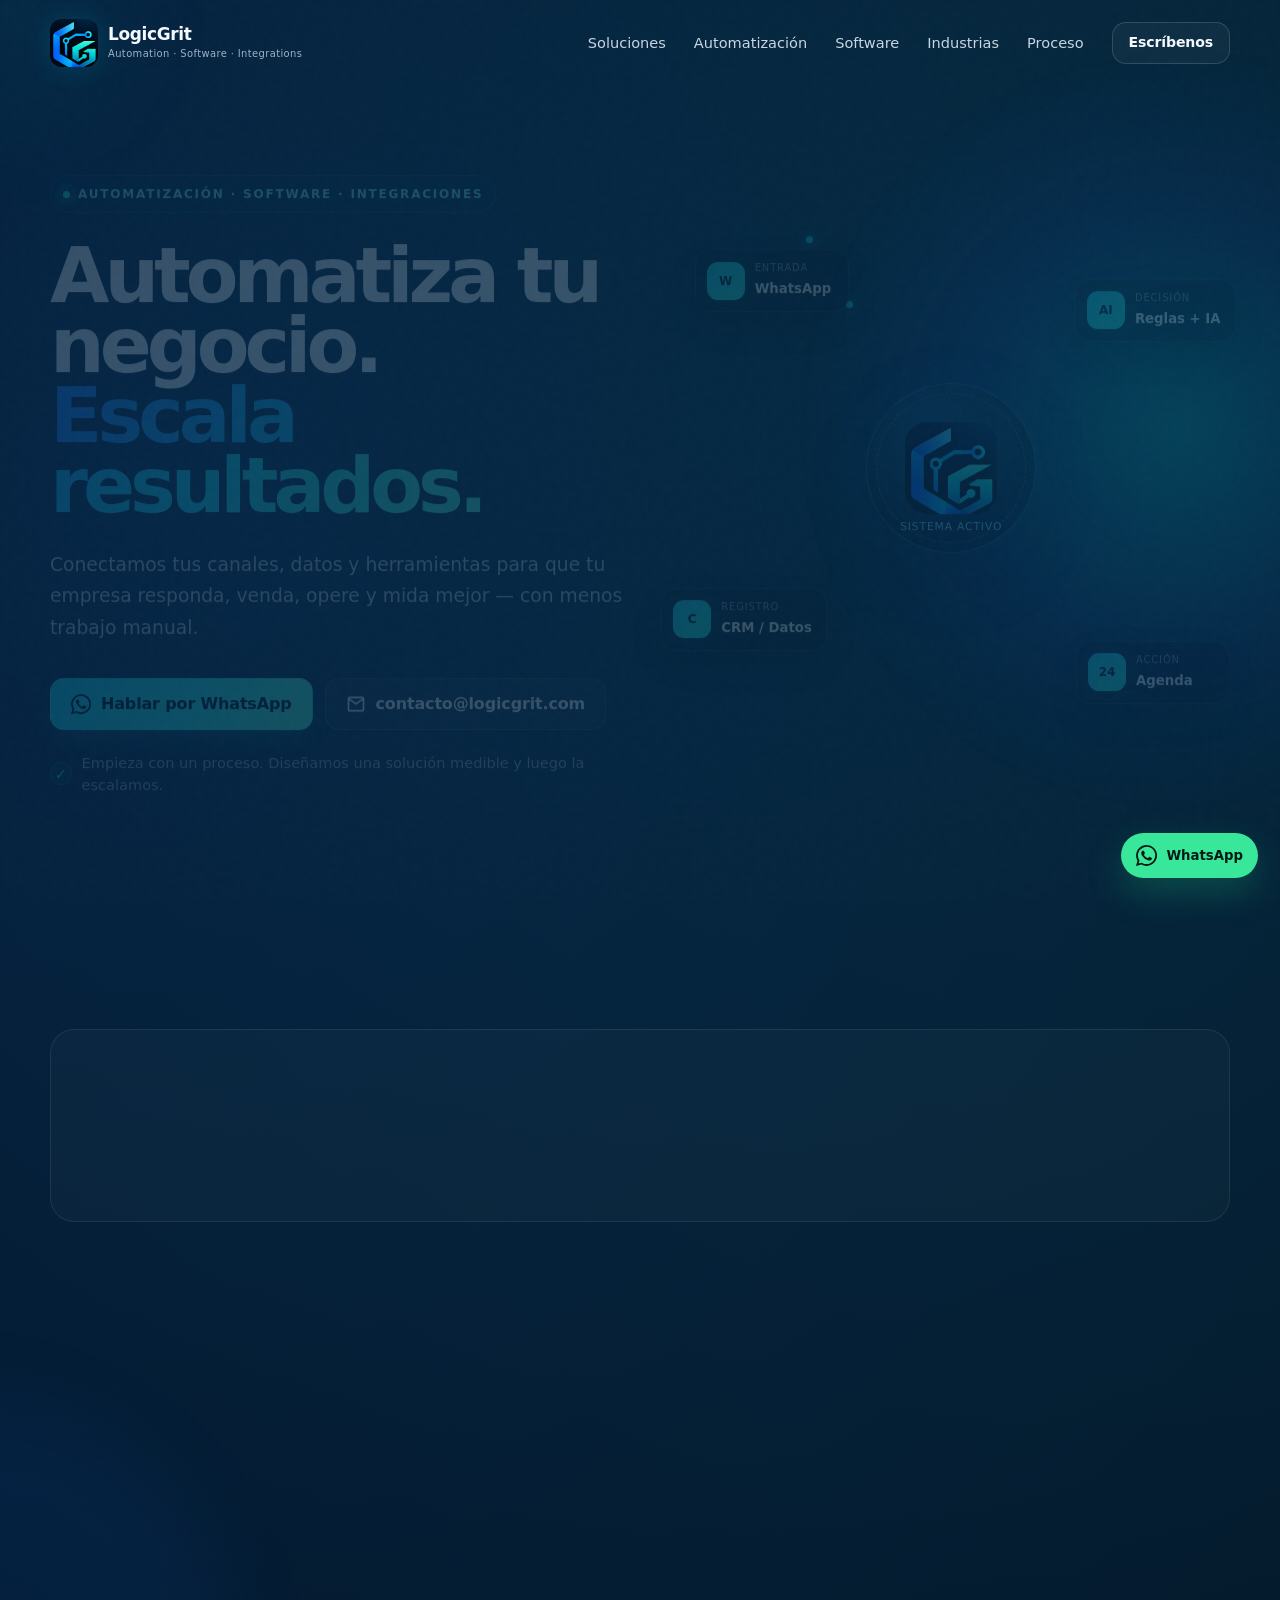
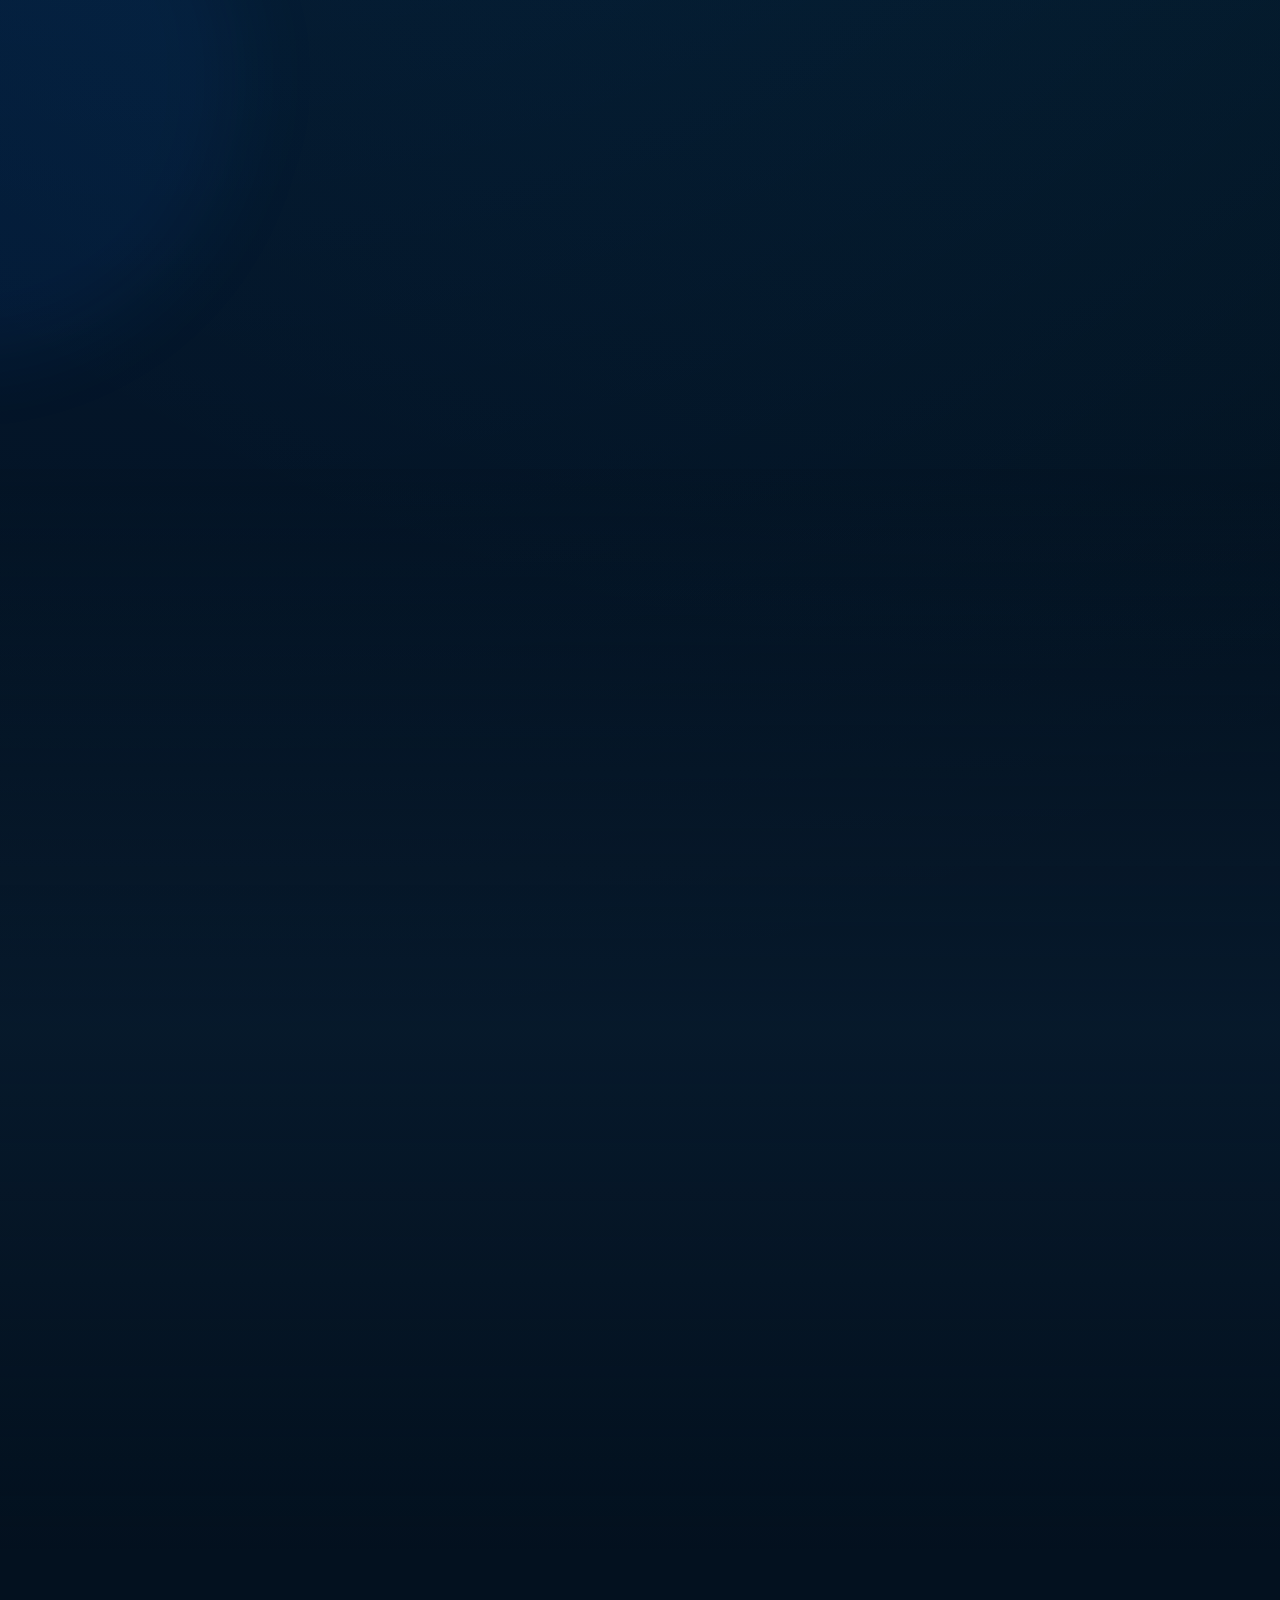
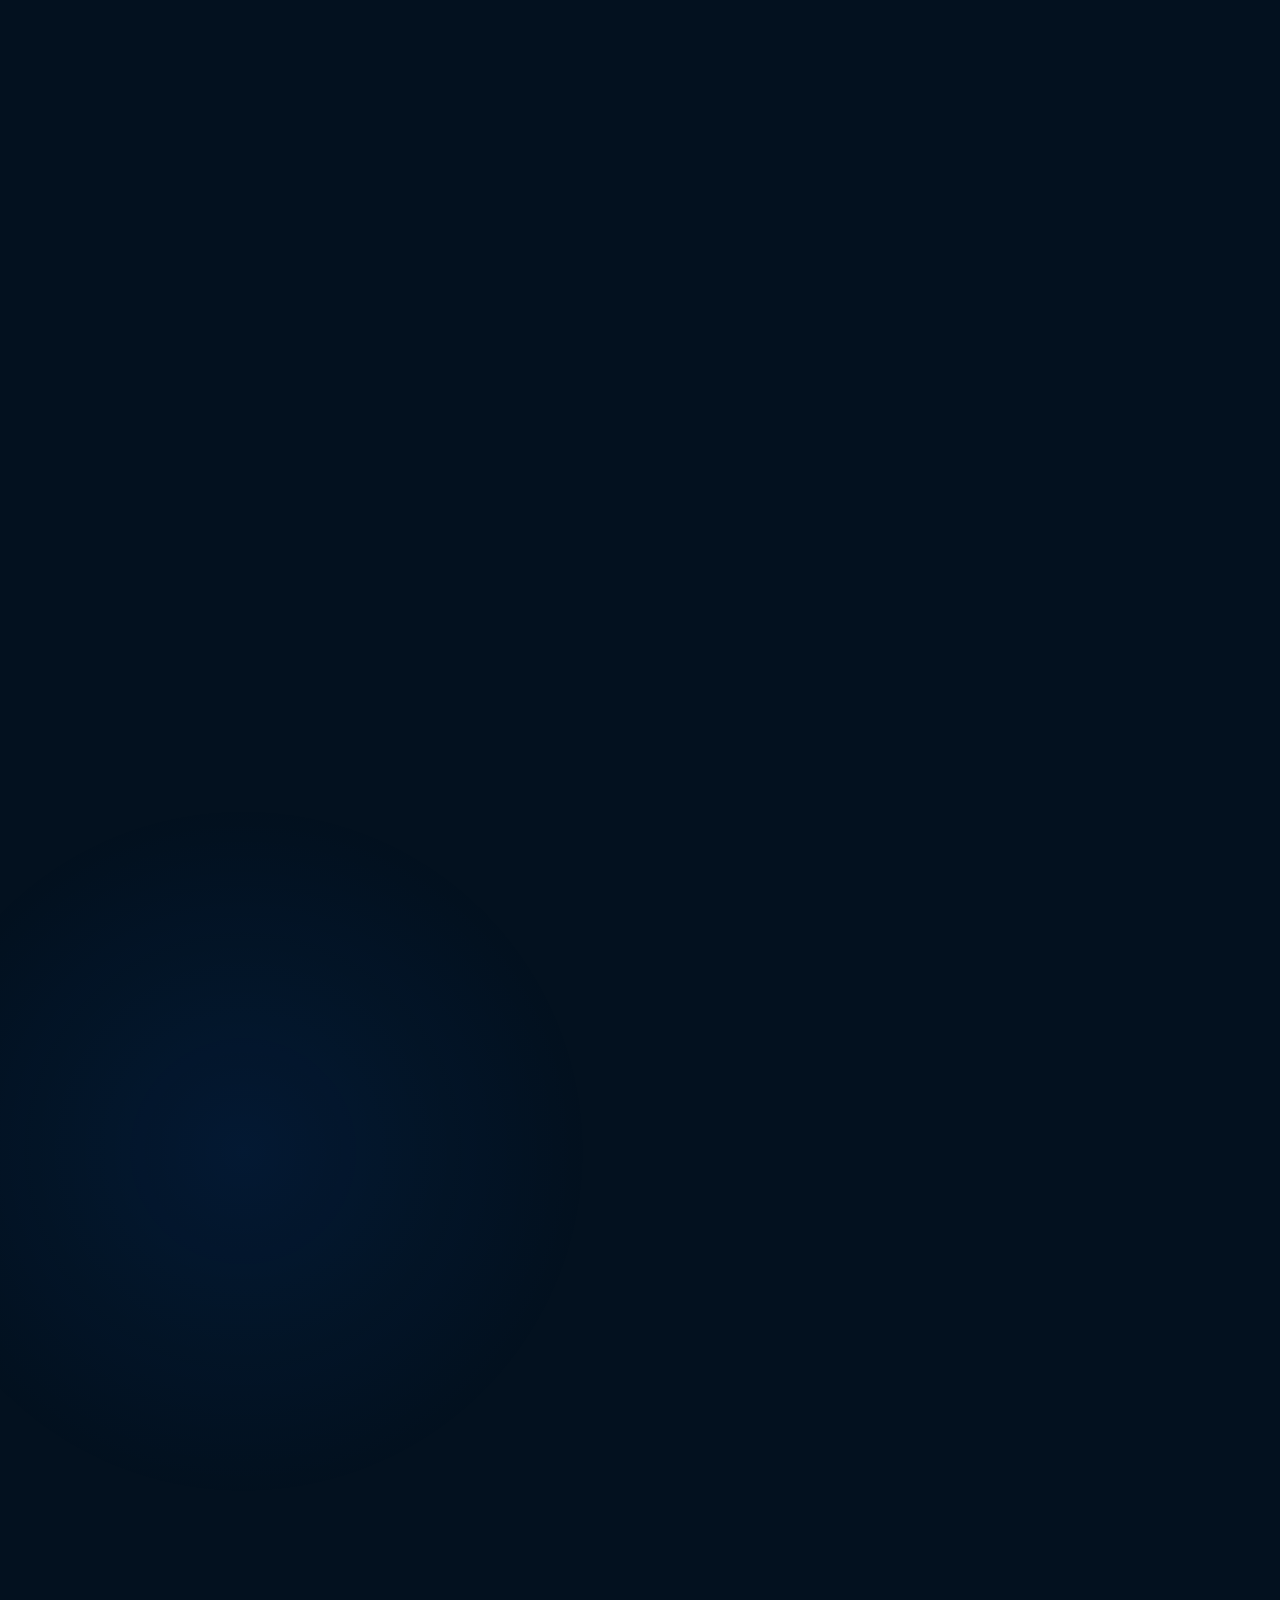
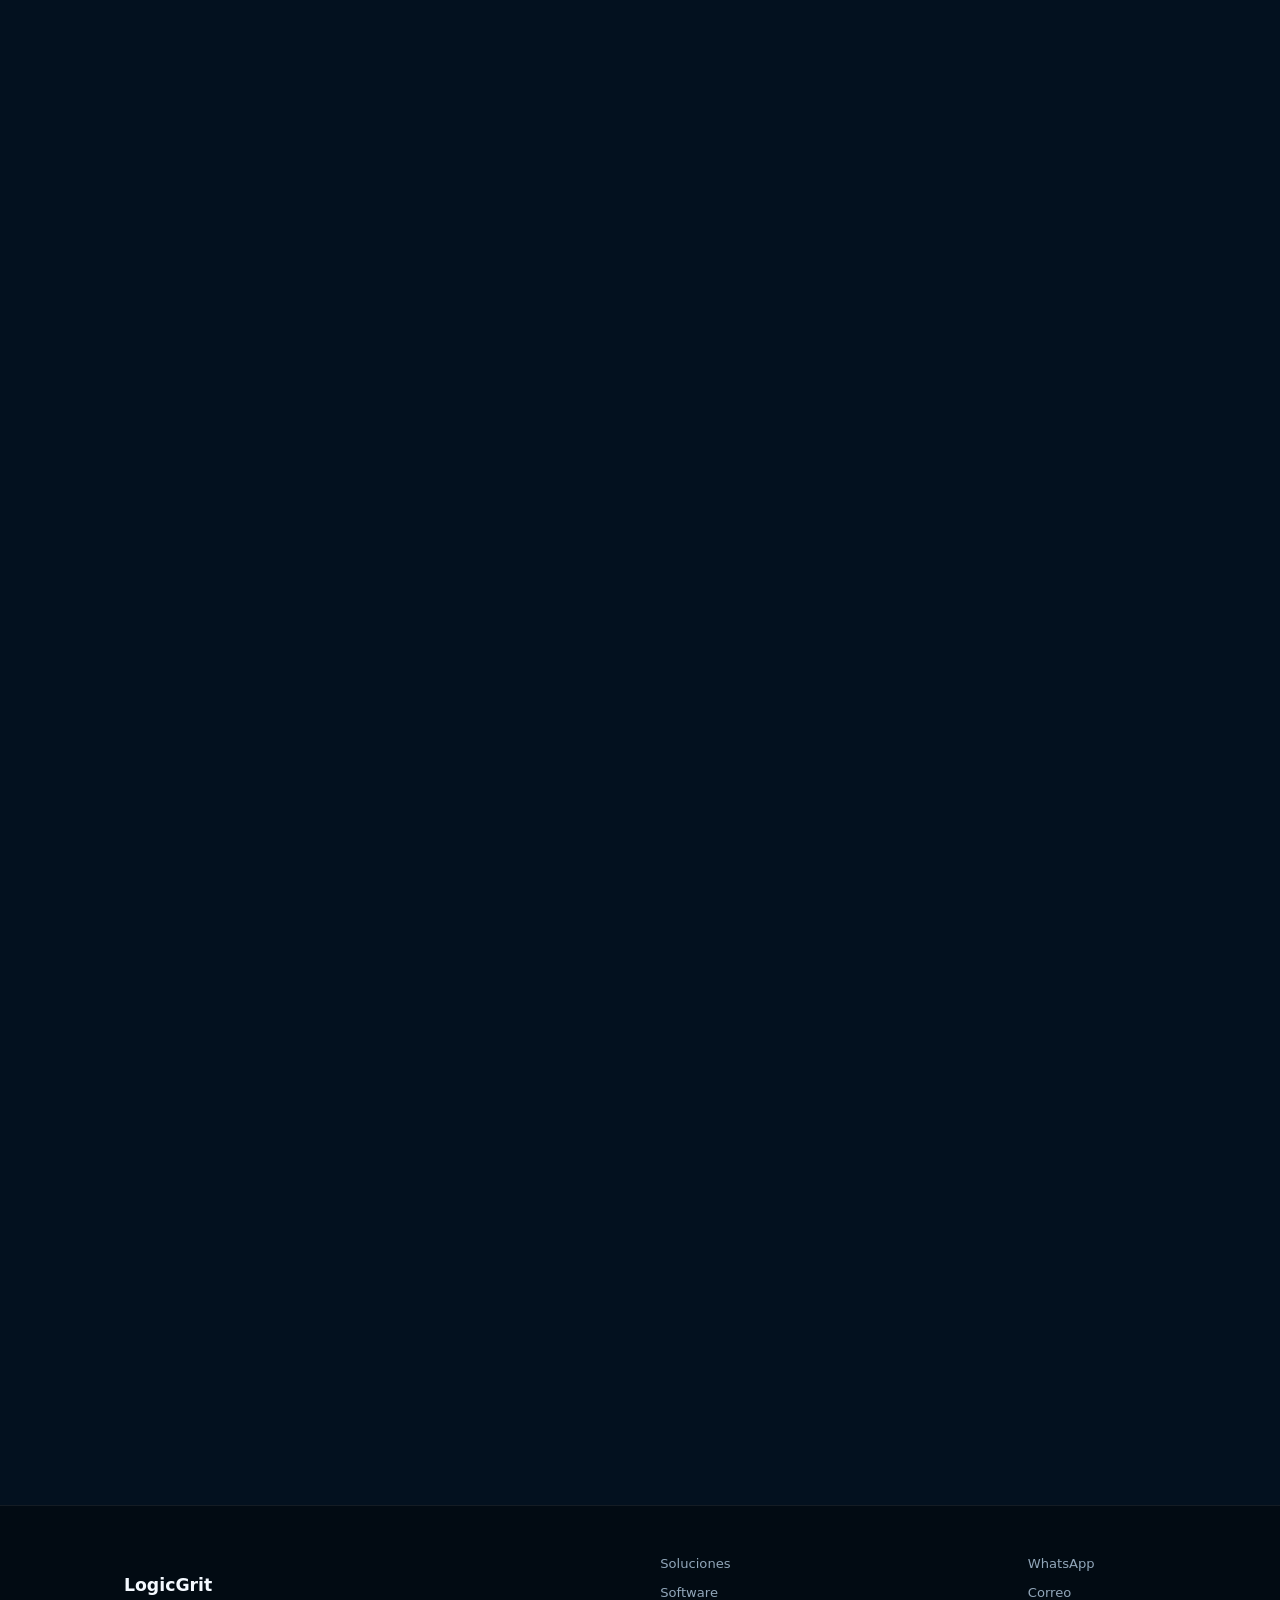
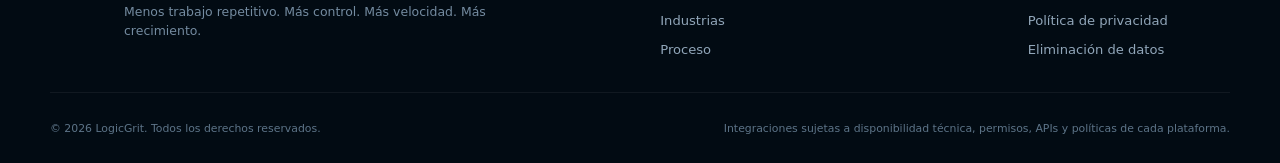
==== commit 92fd2714: "site: añadir enlaces de privacidad y eliminación al pie, pendiente de revisión" ====
--- a/index.html
+++ b/index.html
@@ -621,6 +621,8 @@
         <div class="footer-contact">
           <a href="https://wa.me/573104620827" target="_blank" rel="noopener">WhatsApp</a>
           <a href="mailto:contacto@logicgrit.com">Correo</a>
+          <a href="/politica-de-privacidad/">Política de privacidad</a>
+          <a href="/eliminacion-de-datos/">Eliminación de datos</a>
         </div>
       </div>
       <div class="container footer-bottom">
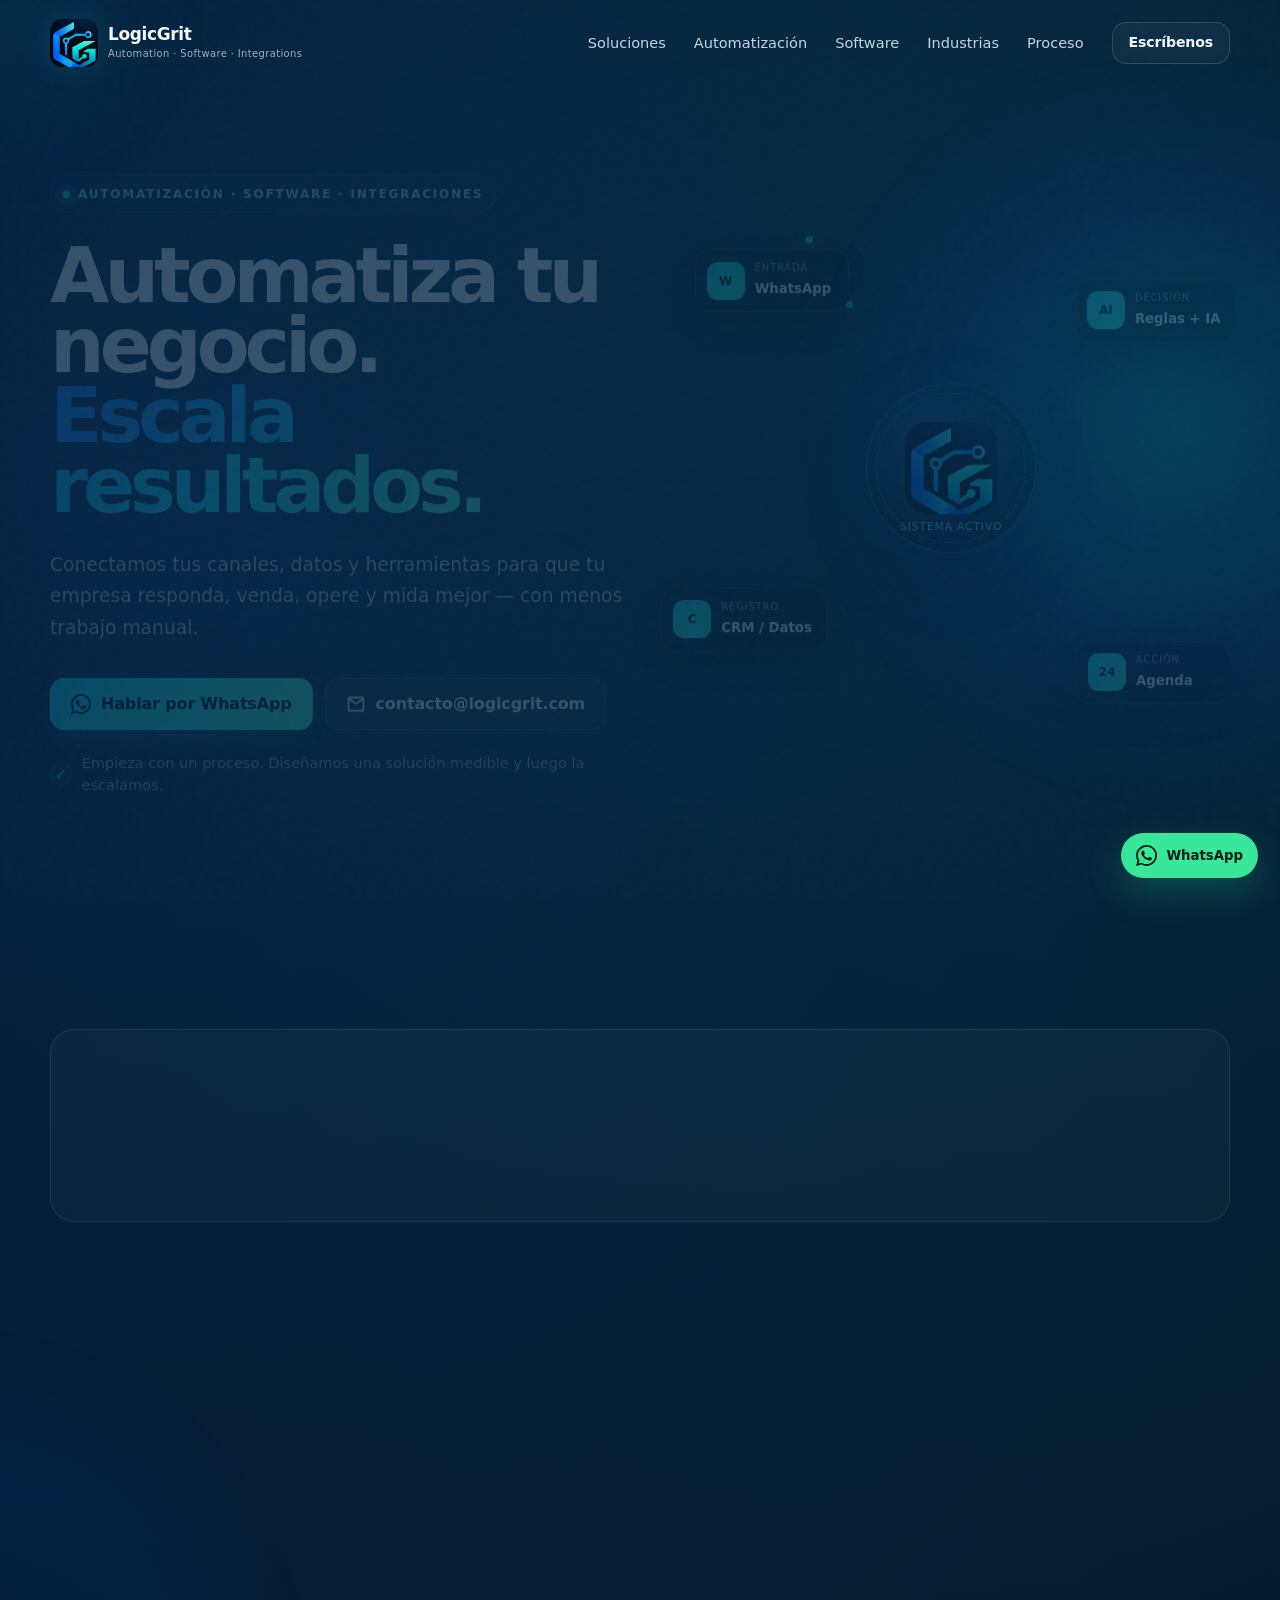
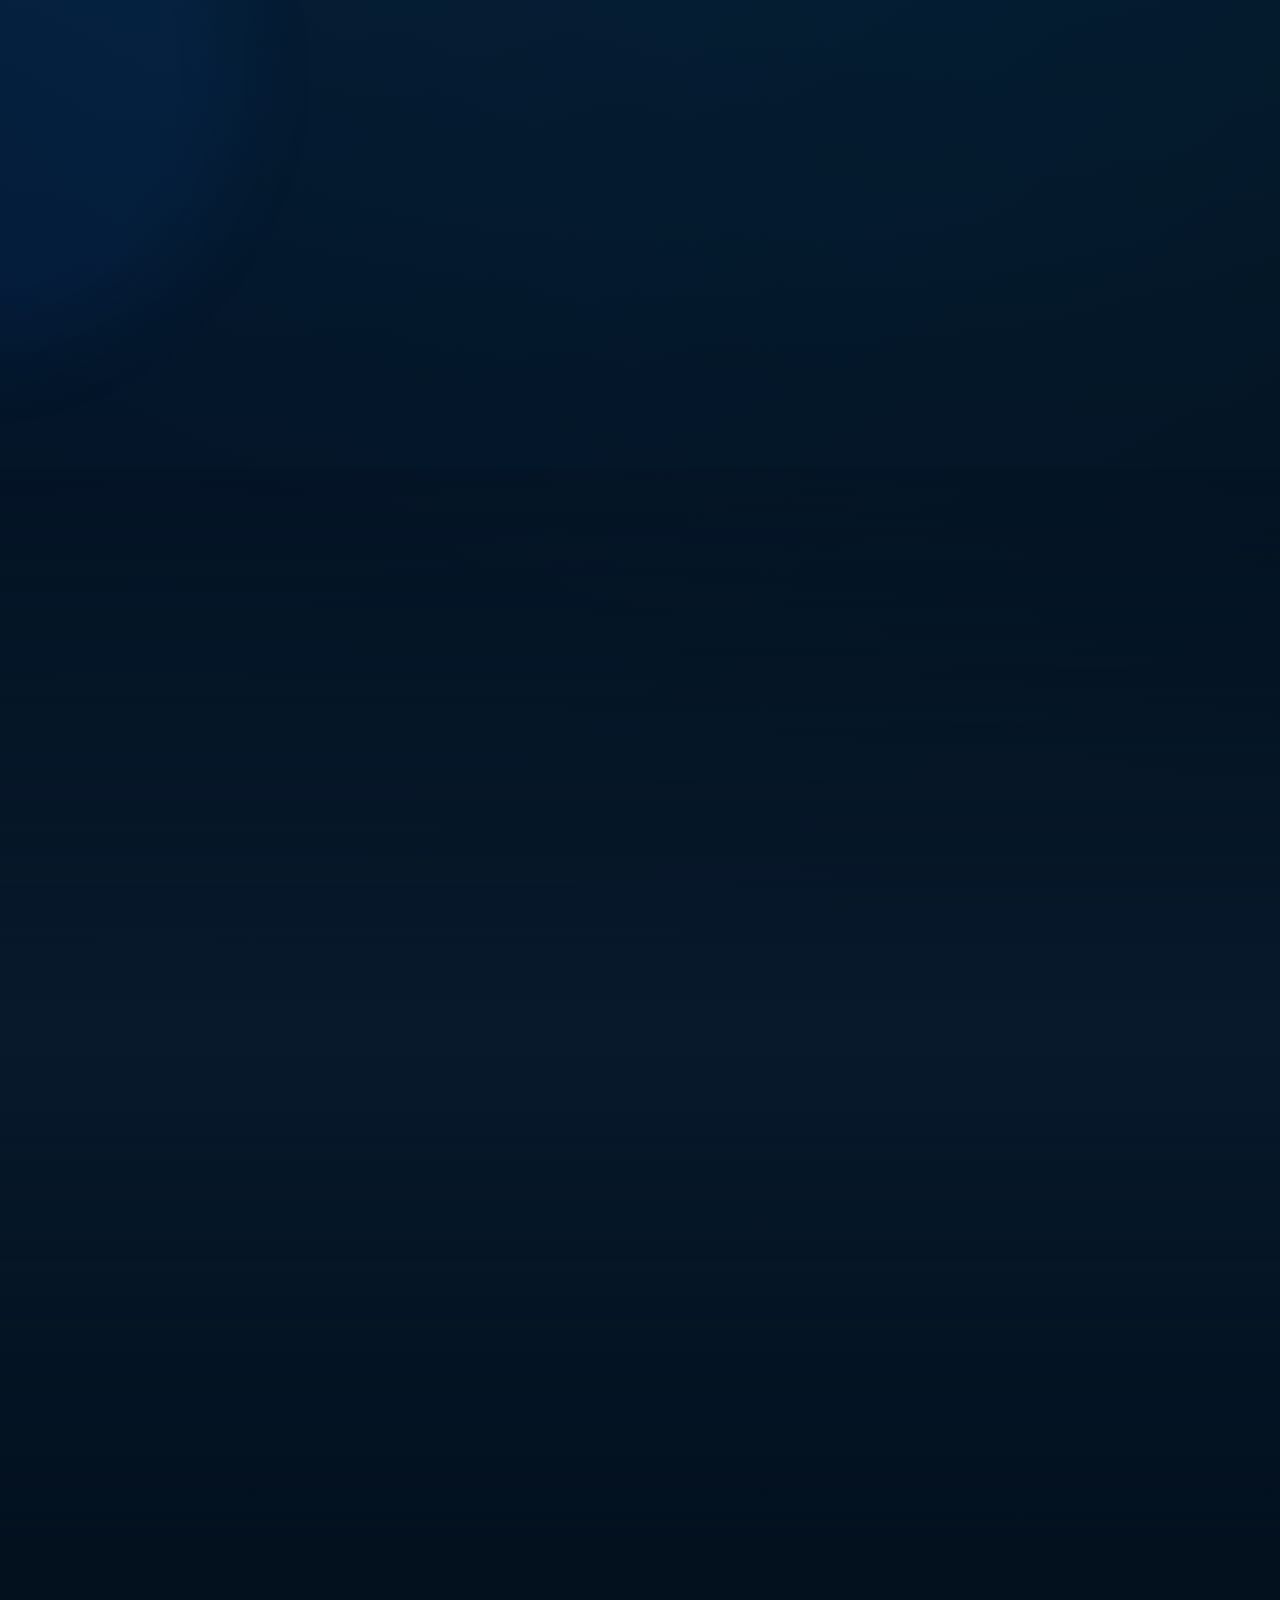
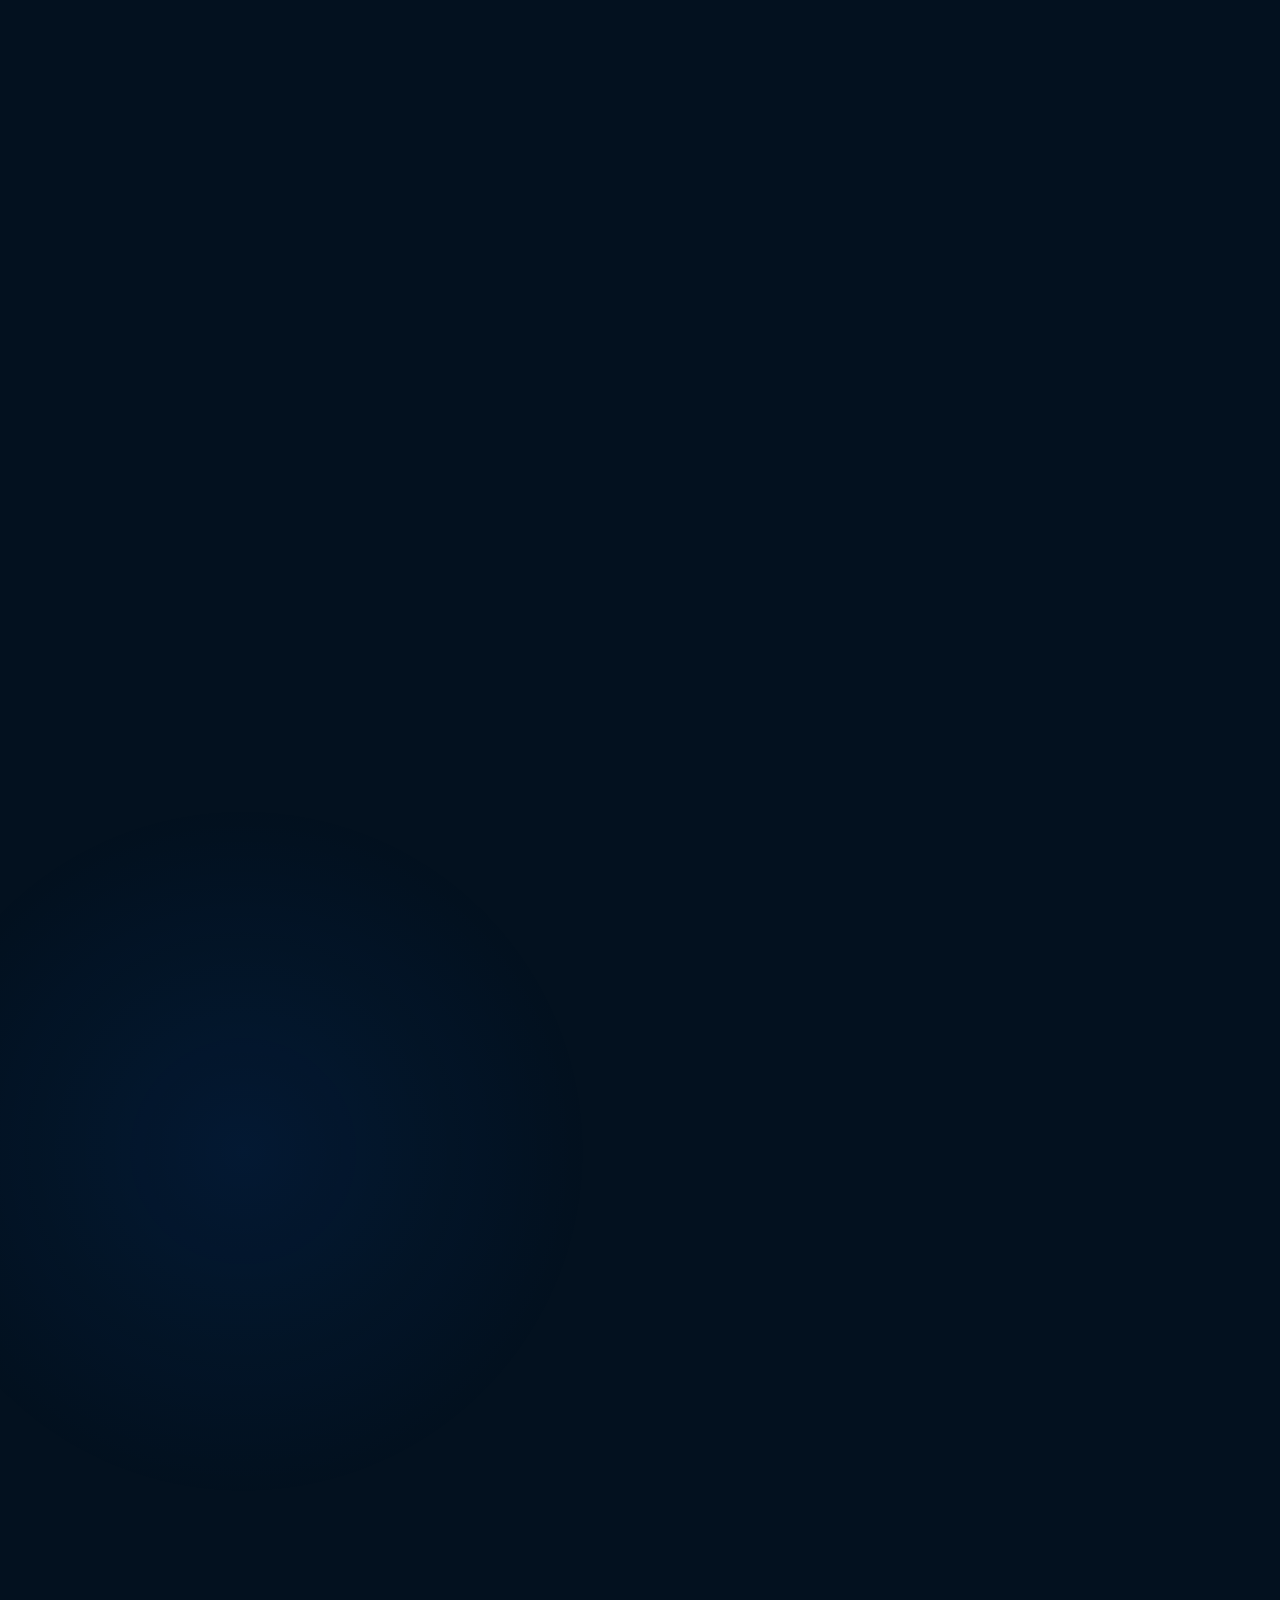
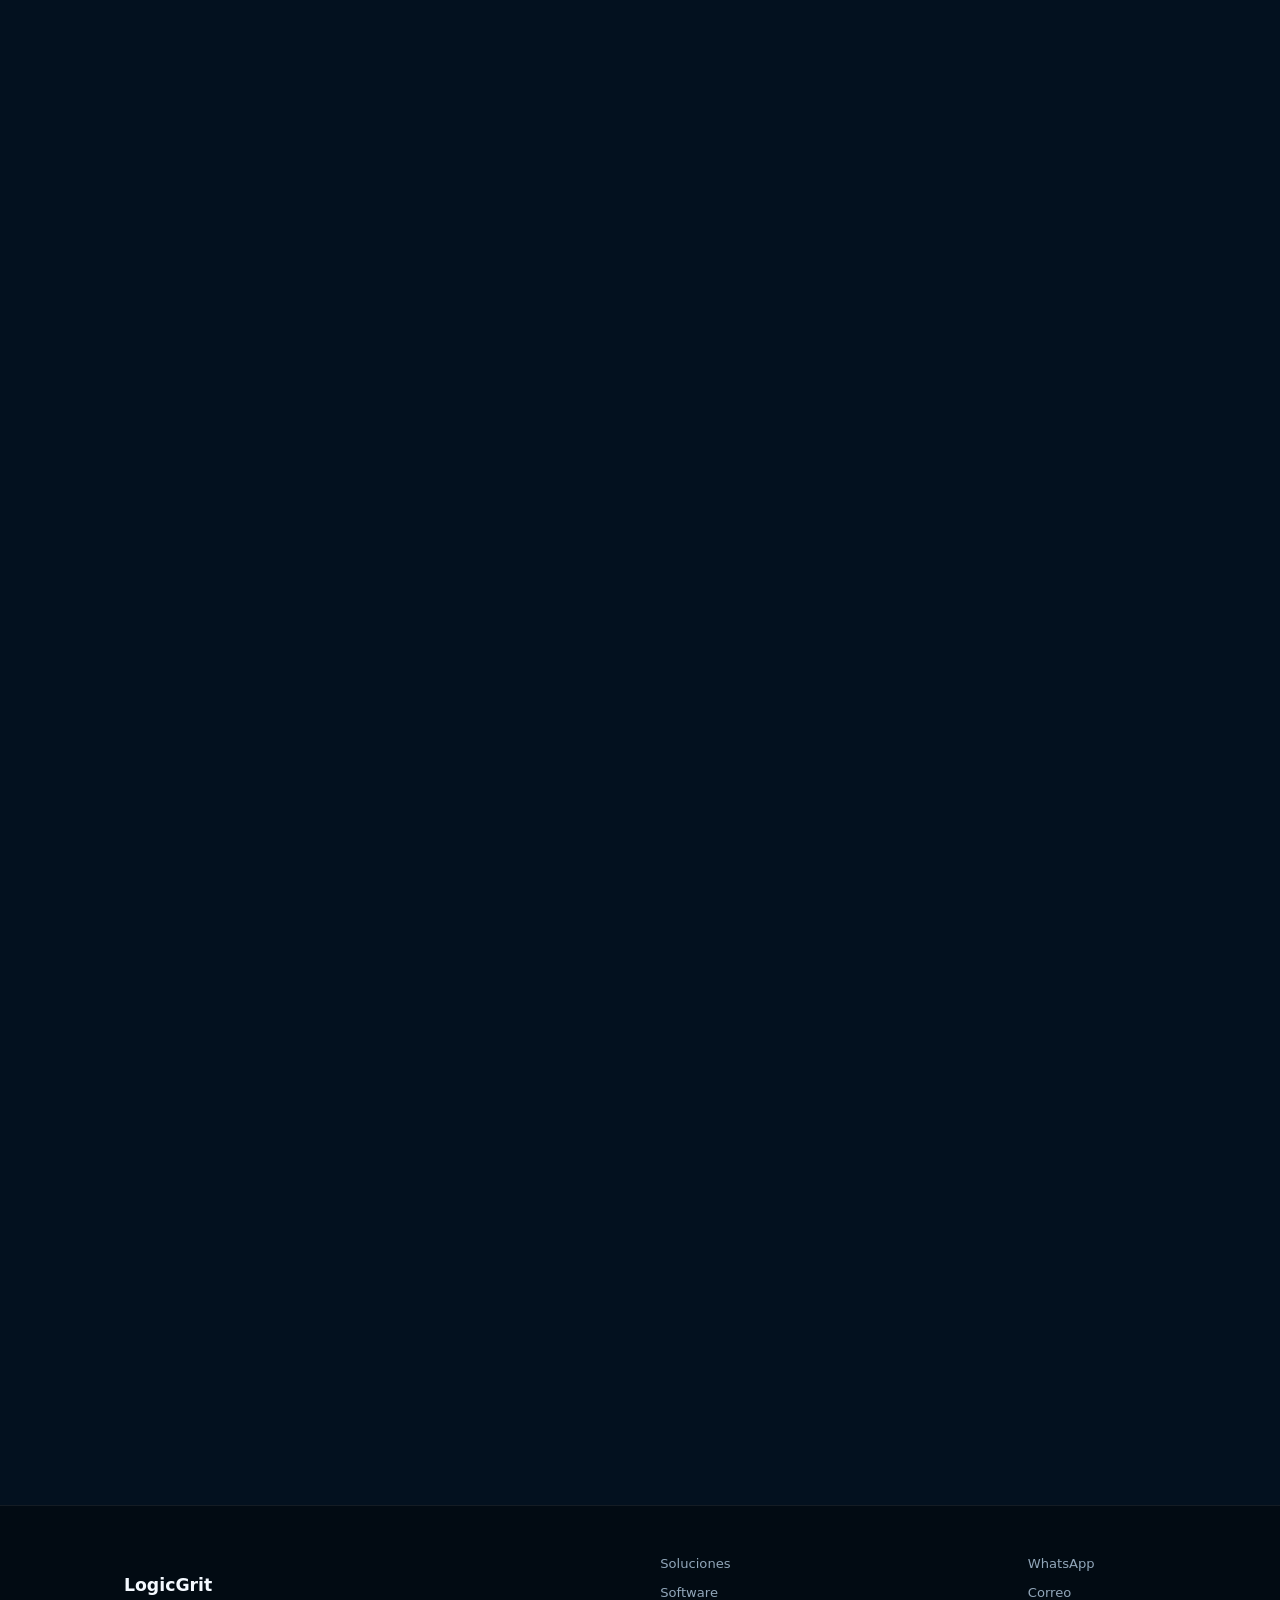
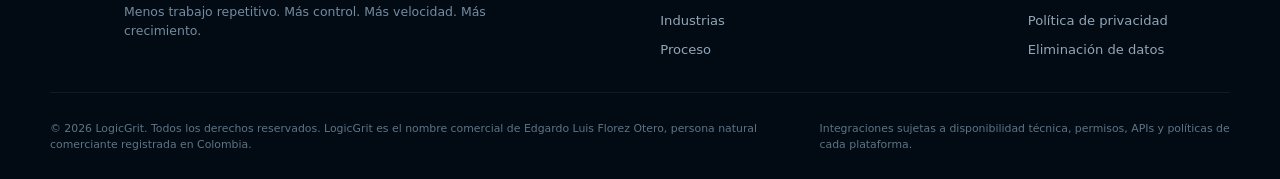
==== commit 3649d959: "docs: identificar titular legal de LogicGrit en el pie de página" ====
--- a/index.html
+++ b/index.html
@@ -626,7 +626,7 @@
         </div>
       </div>
       <div class="container footer-bottom">
-        <span>© <span id="year"></span> LogicGrit. Todos los derechos reservados.</span>
+        <span>© <span id="year"></span> LogicGrit. Todos los derechos reservados. LogicGrit es el nombre comercial de Edgardo Luis Florez Otero, persona natural comerciante registrada en Colombia.</span>
         <span>Integraciones sujetas a disponibilidad técnica, permisos, APIs y políticas de cada plataforma.</span>
       </div>
     </footer>
